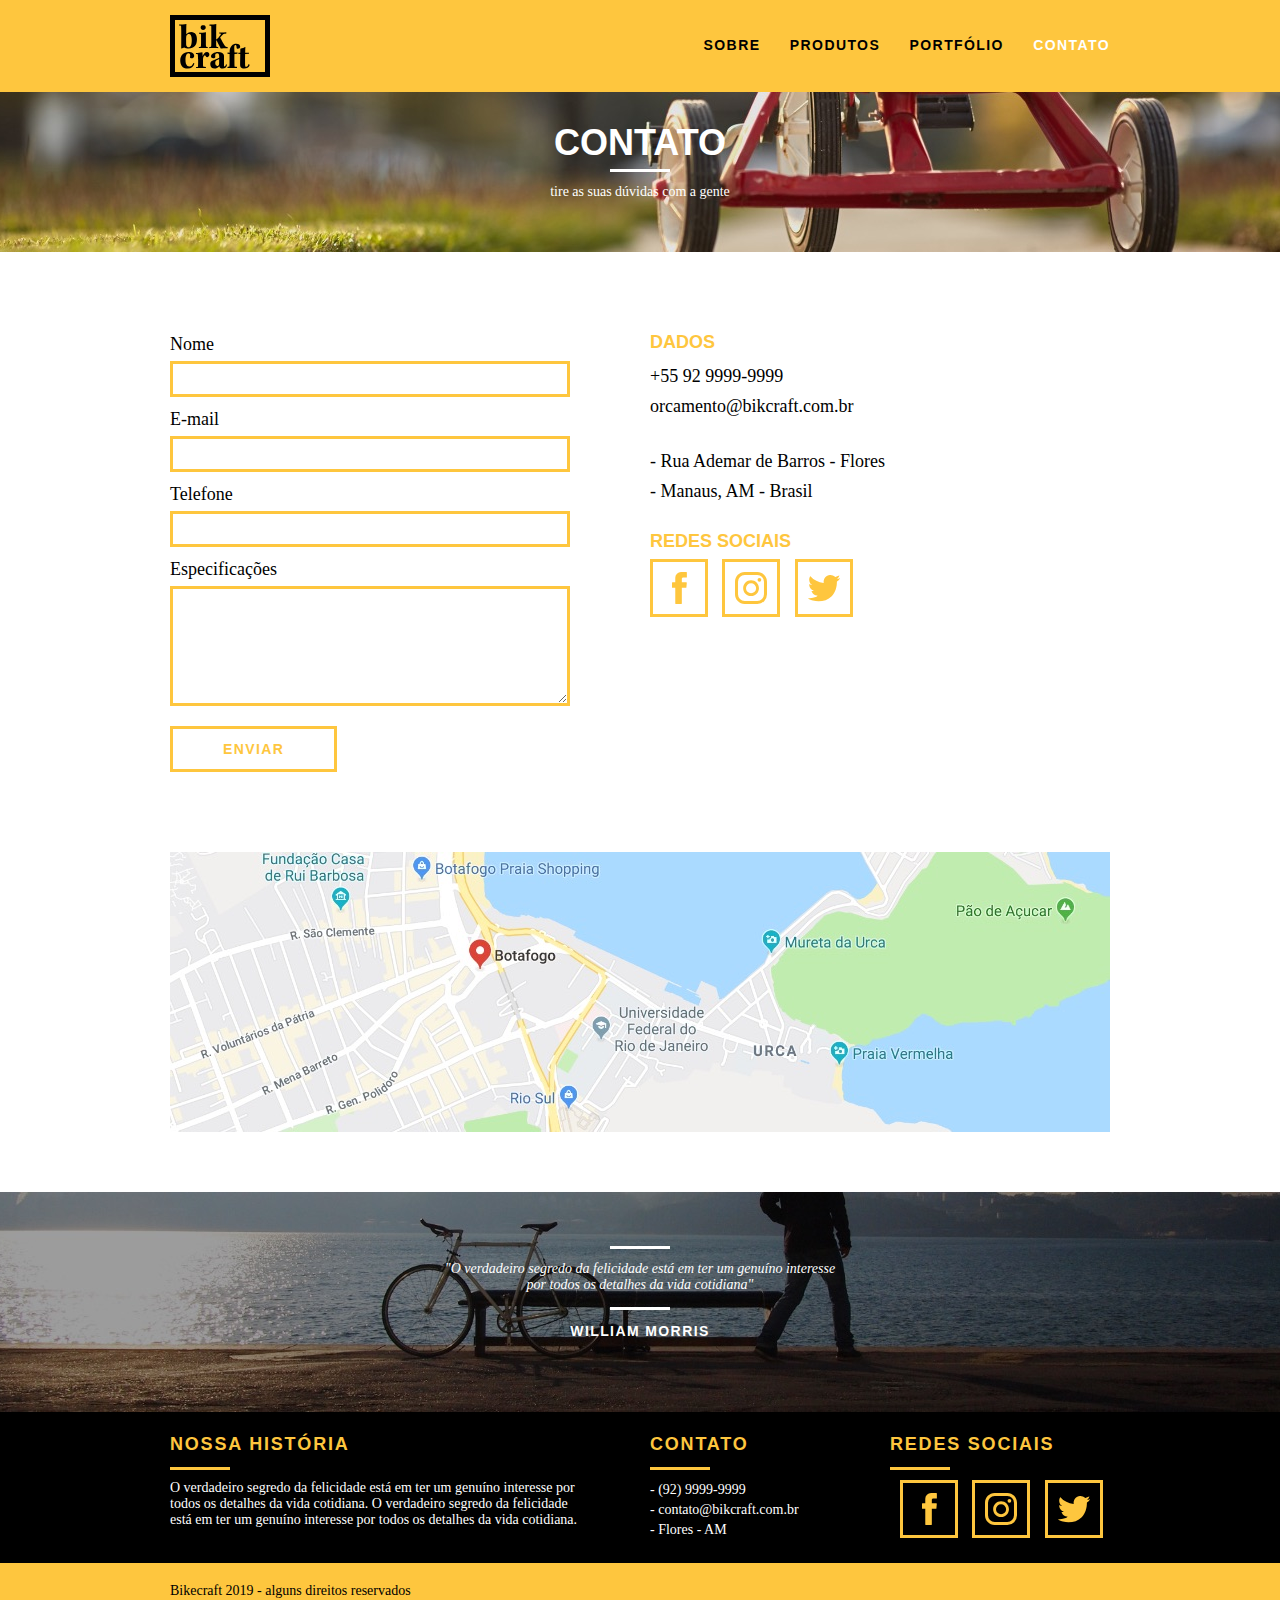
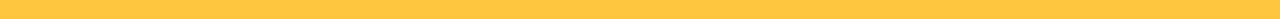
==== contato.html @ 4dd5283b "Correção do link css de contato." ====
<!DOCTYPE html>
<html lang="pt-br">

<head>
  <meta charset="UTF-8">
  <meta name="viewport" content="width=device-width, initial-scale=1.0">
  <link rel="stylesheet" href="css/normalize.css">
  <link rel="stylesheet" href="css/reset.css">
  <link rel="stylesheet" href="css/grid.css">
  <link rel="stylesheet" href="css/style.css">
  <link rel="stylesheet" href="css/contato.css">
  <title>Bikcraft - Contato</title>
</head>

<body>

  <header class="header">
    <div class="container">
      <a href="index.html" class="grid-4">
        <img src="/img/bikcraft.svg" alt="Bikcraft">
      </a>

      <nav class="grid-12 header_menu">
        <ul>
          <li><a href="sobre.html">Sobre</a></li>
          <li><a href="produtos.html">Produtos</a></li>
          <li><a href="portfolio.html">Portfólio</a></li>
          <li><a href="contato.html" class="menu_ativo">Contato</a></li>
        </ul>
      </nav>
    </div>
  </header>

  <section class="introducao-interna interna_contato">
    <div class="container">
      <h1>Contato</h1>
      <p>tire as suas dúvidas com a gente</p>
    </div>
  </section>

  <section class="contato container">
    <form action="" id="form_orcamento" class="contato_form grid-8">
      <label for="nome">Nome</label>
      <input type="text" id="nome">

      <label for="email">E-mail</label>
      <input type="text" id="email">

      <label for="telefone">Telefone</label>
      <input type="text" id="telefone">

      <label for="espec">Especificações</label>
      <textarea id="espec"></textarea>

      <button type="submit" class="btn btn-preto">Enviar</button>
    </form>

    <div class="contato_dados grid-8">
      <h3>Dados</h3>
      <span>+55 92 9999-9999</span>
      <span>orcamento@bikcraft.com.br</span>
      <span>- Rua Ademar de Barros - Flores</span>
      <span>- Manaus, AM - Brasil</span>

      <h3>Redes Sociais</h3>
      <ul>
        <li>
          <a href="http://facebook.com" target="_blank">
            <img src="/img/redes-sociais/facebook.svg" alt="Facebook">
          </a>
        </li>
        <li>
          <a href="http://instagram.com" target="_blank">
            <img src="/img/redes-sociais/instagram.svg" alt="Instagram">
          </a>
        </li>
        <li>
          <a href="http://twitter.com" target="_blank">
            <img src="/img/redes-sociais/twitter.svg" alt="Twitter">
          </a>
        </li>
      </ul>
    </div>
  </section>
  <!-- Fim orçamento -->

  <section class="container contato_mapa">
    <a href="http://google.com" target="_blank" class="grid-16"><img src="/img/endereco-bikcraft.jpg" alt="Endereço da Bikcraft"></a>
  </section>

  <section class="quebra">
    <blockquote class="quote-externo container">
      <p>"O verdadeiro segredo da felicidade está em ter um genuíno interesse por todos os detalhes da vida cotidiana"</p>
      <cite>WILLIAM MORRIS</cite>
    </blockquote>
  </section>

  <footer>
    <div class="footer">
      <div class="container">

        <div class="grid-8 footer_historia">
          <h3>Nossa História</h3>
          <p>O verdadeiro segredo da felicidade está em ter um genuíno interesse por todos os detalhes da vida cotidiana. O verdadeiro segredo da felicidade está em ter um genuíno interesse por todos os detalhes da vida cotidiana.</p>
        </div>

        <div class="grid-4 footer_contato">
          <h3>Contato</h3>
          <ul>
            <li>- (92) 9999-9999</li>
            <li>- contato@bikcraft.com.br</li>
            <li>- Flores - AM</li>
          </ul>
        </div>

        <div class="grid-4 footer_redes">
          <h3>Redes Sociais</h3>
          <ul>
            <li>
              <a href="http://facebook.com" target="_blank">
                <img src="/img/redes-sociais/facebook.svg" alt="Facebook">
              </a>
            </li>
            <li>
              <a href="http://instagram.com" target="_blank">
                <img src="/img/redes-sociais/instagram.svg" alt="Instagram">
              </a>
            </li>
            <li>
              <a href="http://twitter.com" target="_blank">
                <img src="/img/redes-sociais/twitter.svg" alt="Twitter">
              </a>
            </li>
          </ul>
        </div>
      </div>
    </div>
    <div class="copy">
      <div class="container">
        <p class="grid-16">
          Bikecraft 2019 - alguns direitos reservados
        </p>
      </div>
    </div>
  </footer>

</body>

</html>
---- css/grid.css ----
*,
*:before,
*:after {
  -webkit-box-sizing: border-box;
  -moz-box-sizing: border-box;
  box-sizing: border-box;
}

.container {
  width: 960px;
  margin: 0 auto;
  padding: 0px;
  position: relative;
}

.container:after,
.container:before {
  content: " ";
  display: table;
}

.container:after {
  clear: both;
}

.grid-1,
.grid-2,
.grid-3,
.grid-4,
.grid-5,
.grid-6,
.grid-7,
.grid-8,
.grid-9,
.grid-10,
.grid-11,
.grid-12,
.grid-13,
.grid-14,
.grid-15,
.grid-16,
.grid-1-3 {
  float: left;
  margin-left: 10px;
  margin-right: 10px;
}

.grid-1 {
  width: 40px;
}
.grid-2 {
  width: 100px;
}
.grid-3 {
  width: 160px;
}
.grid-4 {
  width: 220px;
}
.grid-5 {
  width: 280px;
}
.grid-6 {
  width: 340px;
}
.grid-7 {
  width: 400px;
}
.grid-8 {
  width: 460px;
}
.grid-9 {
  width: 520px;
}
.grid-10 {
  width: 580px;
}
.grid-11 {
  width: 640px;
}
.grid-12 {
  width: 700px;
}
.grid-13 {
  width: 760px;
}
.grid-14 {
  width: 820px;
}
.grid-15 {
  width: 880px;
}
.grid-16 {
  width: 940px;
}
.grid-1-3 {
  width: 300px;
}
---- css/style.css ----
/* Estilos Gerais */
body {
  font-family: arial, Helvetica, sans-serif;
}

p {
  font-family: Georgia, "Times New Roman", serif;
  font-size: 14px;
}

img {
  display: block;
}

.btn {
  border: 3px solid #fec63e;
  padding: 10px 30px;
  color: #fec63e;
  font-size: 14px;
  line-height: 20px;
  text-transform: uppercase;
  font-weight: bold;
  letter-spacing: 0.1em;
}

.btn:hover {
  color: #fff;
  border-color: #fff;
}

.btn-preto:hover {
  color: rgb(0, 0, 0);
  border-color: rgb(0, 0, 0);
}

.subtitulo {
  font-size: 24px;
  line-height: 30px;
  font-weight: bold;
  letter-spacing: 0.1em;
  color: #000;
  text-transform: uppercase;
  text-align: center;
}

.subtitulo:after {
  content: "";
  display: block;
  width: 60px;
  height: 3px;
  background: #000;
  margin: 10px auto;
}

.subtitulo-interno {
  font-size: 24px;
  line-height: 30px;
  font-weight: bold;
  letter-spacing: 0.1em;
  color: #000;
  text-transform: uppercase;
  margin-bottom: 20px;
}

.subtitulo-interno:after {
  content: "";
  display: block;
  width: 60px;
  height: 3px;
  background: #000;
  margin: 8px 0;
}

/* Header */
.header {
  position: fixed;
  top: 0;
  width: 100%;
  background: #fec63e;
  padding: 15px 0;
  z-index: 10;
}

.header_menu {
  text-align: right;
  margin-top: 10px;
}

.header_menu ul li {
  display: inline-block;
  margin-left: 25px;
  margin-top: 10px;
}

.header_menu ul li a {
  color: #000;
  font-weight: bold;
  text-transform: uppercase;
  letter-spacing: 0.1em;
  font-size: 14px;
  line-height: 20px;
  padding: 10px 0;
}

.header_menu ul li a:hover {
  color: #fff;
}

.header_menu ul li a.menu_ativo {
  color: #fff;
}

/* Introdução */
.introducao {
  width: 100%;
  height: 380px;
  background: url("../img/bg.jpg") no-repeat center;
  margin-top: 92px;
  text-align: center;
  padding-top: 90px;
}

.introducao h1 {
  font-size: 48px;
  color: #fff;
  font-weight: bold;
  text-transform: uppercase;
}

.quote-externo {
  max-width: 360px;
  margin: 0 auto;
  margin-bottom: 40px;
  color: #fff;
}

.quote-externo p {
  font-style: italic;
}

.quote-externo p:before,
.quote-externo p:after {
  content: "";
  display: block;
  width: 60px;
  height: 3px;
  background: #fff;
  margin: 14px auto 12px auto;
}
.quote-externo cite {
  font-style: normal;
  font-weight: bold;
  font-size: 14px;
  letter-spacing: 0.1em;
}

/* Introdução Interna */
.introducao-interna {
  width: 100%;
  margin-top: 92px;
  height: 160px;
  text-align: center;
  color: #fff;
}

.introducao-interna h1 {
  font-size: 36px;
  font-weight: bold;
  text-transform: uppercase;
  padding-top: 30px;
}

.introducao-interna h1:after {
  content: "";
  display: block;
  width: 60px;
  height: 3px;
  background: #fff;
  margin: 6px auto 12px auto;
}

/* Produtos */
.produtos {
  padding: 60px 0;
}

.produtos_lista li {
  background: #fec63e;
  text-align: center;
}

.produtos_lista li h3 {
  font-weight: bold;
  font-size: 18px;
  line-height: 25px;
  text-transform: uppercase;
  letter-spacing: 0.1em;
  margin-top: 20px;
}

.produtos_lista li h3:after {
  content: "";
  display: block;
  width: 60px;
  height: 3px;
  background: #000;
  margin: 2px auto;
}

.produtos_lista li p {
  padding: 10px 20px 10px 20px;
}

.produtos_icone {
  background: #000;
  padding: 20px;
}

.call {
  /* elemento está  flutuante - precisa dar um clear:both para ele descer*/
  padding-top: 40px;
  text-align: center;
  clear: both;
}

.call p {
  margin-bottom: 20px;
}

/* Portfólio */
.portfolio {
  width: 100%;
  background: #000;
  padding: 40px 0;
}

.portfolio .subtitulo {
  color: #fec63e;
}

.portfolio .subtitulo:after {
  background: #fec63e;
}

.portfolio_lista li:last-child {
  margin-top: 20px;
}

.portfolio .call p {
  color: #fff;
}

/* Qualidade */
.qualidade {
  padding: 60px 0;
}

.qualidade:after {
  content: "";
  width: 634px;
  height: 83px;
  display: block;
  background: url("/img/linhas.svg") no-repeat center;
  position: absolute;
  top: 180px;
  right: 162px;
  z-index: -1;
}

.qualidade img {
  margin: 0 auto;
}

.qualidade_lista {
  padding-top: 20px;
  overflow: auto; /* clear-fix*/
}

.qualidade_lista li {
  text-align: center;
  padding: 0 40px;
}

.qualidade_lista li h3 {
  font-weight: bold;
  font-size: 18px;
  line-height: 25px;
  text-transform: uppercase;
  letter-spacing: 0.1em;
  margin-top: 20px;
}

.qualidade_lista li h3:after {
  content: "";
  display: block;
  width: 60px;
  height: 3px;
  background: #000;
  margin: 6px auto;
}

/* Quebra */
.quebra {
  width: 100%;
  height: 220px;
  background: url("/img/bg-footer.jpg") no-repeat center;
  background-size: cover;
  text-align: center;
  padding-top: 40px;
}

.quebra .quote-externo {
  max-width: 400px;
}

/* Footer */
.footer {
  width: 100%;
  background: #000;
  color: #fff;
  padding: 20px 20px;
}

.footer h3 {
  font-size: 18px;
  line-height: 25px;
  color: #fec63e;
  text-transform: uppercase;
  letter-spacing: 0.1em;
  font-weight: bold;
}

.footer h3:after {
  content: "";
  display: block;
  width: 60px;
  height: 3px;
  background: #fec63e;
  margin: 10px 0 10px 0;
}

.footer_historia {
  padding-right: 50px;
}

.footer_contato ul li {
  font-size: 14px;
  line-height: 20px;
  font-family: Georgia, "Times New Roman", serif;
}

.footer_redes ul li {
  display: inline-block;
  margin-left: 10px;
}

.footer_redes ul li a {
  border: 3px solid #fec63e;
  display: block;
  padding: 10px;
}

.footer_redes ul li a:hover {
  border-color: #fff;
}

.copy {
  width: 100%;
  background: #fec63e;
  padding: 20px 0;
}
---- css/contato.css ----
.interna_contato {
  background: url("../img/bg-contato.jpg") no-repeat center;
  background-size: cover;
}

/* Orçamento */
.contato {
  padding: 40px 0;
}

.contato_form {
  padding-right: 60px;
}

.contato_form label {
  display: block;
  font-family: Georgia, "Times New Roman", Times, serif;
  font-size: 18px;
  line-height: 25px;
  margin-bottom: 4px;
}

.contato_form input {
  display: block;
  width: 100%;
  border: 3px solid #fec63e;
  background: none;
  padding: 7px 10px;
  margin-bottom: 10px;
  font-size: 14px;
  font-family: Georgia, "Times New Roman", Times, serif;
}

.contato_form textarea {
  display: block;
  width: 100%;
  height: 120px;
  border: 3px solid #fec63e;
  background: none;
  padding: 7px 10px;
  margin-bottom: 20px;
  font-size: 14px;
  font-family: Georgia, "Times New Roman", Times, serif;
}

.contato_form button {
  padding: 10px 50px;
  background: none;
}

.contato {
  margin: 40px auto;
}

.contato_dados h3 {
  font-size: 18px;
  text-transform: uppercase;
  color: #fec63e;
  font-weight: bold;
  margin-bottom: 8px;
}

.contato_dados span {
  display: block;
  font-size: 18px;
  line-height: 30px;
  font-family: Georgia, "Times New Roman", Times, serif;
}

.contato_dados span:nth-of-type(even) {
  margin-bottom: 25px;
}

.contato_dados ul li {
  display: inline-block;
  margin-right: 10px;
}

.contato_dados ul li a {
  border: 3px solid #fec63e;
  display: block;
  padding: 10px;
}

.contato_dados ul li a:hover {
  border-color: #000;
}

.contato_dados ul li {
  font-family: Georgia, "Times New Roman", Times, serif;
  font-size: 14px;
  /* padding: 10px 15px; */
}

.contato_dados p {
  margin-top: 8px 0;
}

.contato_mapa {
  margin-bottom: 60px;
}
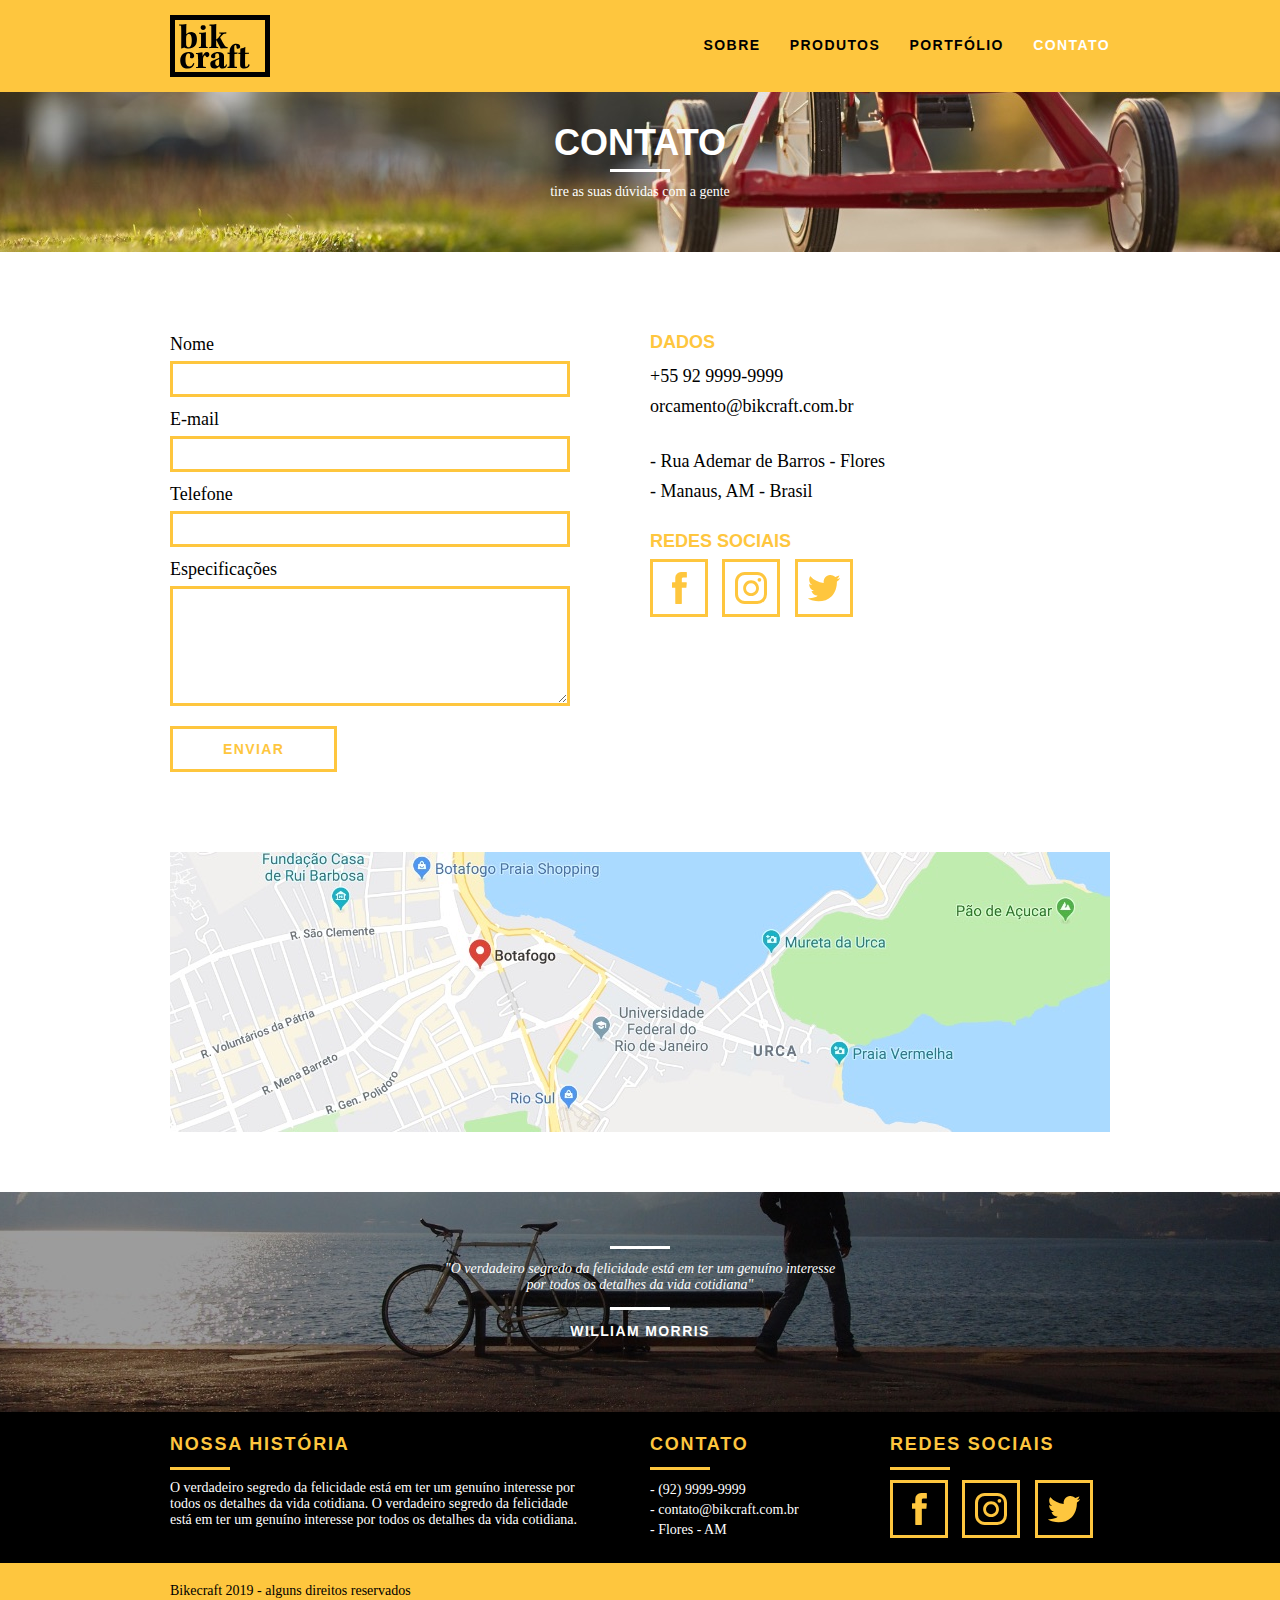
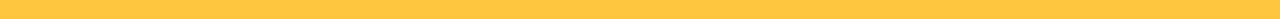
==== commit 4c653610: "- Responsividade do Site (Tablet e Smartphone)" ====
--- a/contato.html
+++ b/contato.html
@@ -9,6 +9,7 @@
   <link rel="stylesheet" href="css/grid.css">
   <link rel="stylesheet" href="css/style.css">
   <link rel="stylesheet" href="css/contato.css">
+  <link rel="stylesheet" href="css/responsivo.css">
   <title>Bikcraft - Contato</title>
 </head>
 
@@ -17,7 +18,7 @@
   <header class="header">
     <div class="container">
       <a href="index.html" class="grid-4">
-        <img src="/img/bikcraft.svg" alt="Bikcraft">
+        <img src="img/bikcraft.svg" alt="Bikcraft">
       </a>
 
       <nav class="grid-12 header_menu">
@@ -66,17 +67,17 @@
       <ul>
         <li>
           <a href="http://facebook.com" target="_blank">
-            <img src="/img/redes-sociais/facebook.svg" alt="Facebook">
+            <img src="img/redes-sociais/facebook.svg" alt="Facebook">
           </a>
         </li>
         <li>
           <a href="http://instagram.com" target="_blank">
-            <img src="/img/redes-sociais/instagram.svg" alt="Instagram">
+            <img src="img/redes-sociais/instagram.svg" alt="Instagram">
           </a>
         </li>
         <li>
           <a href="http://twitter.com" target="_blank">
-            <img src="/img/redes-sociais/twitter.svg" alt="Twitter">
+            <img src="img/redes-sociais/twitter.svg" alt="Twitter">
           </a>
         </li>
       </ul>
@@ -85,7 +86,7 @@
   <!-- Fim orçamento -->
 
   <section class="container contato_mapa">
-    <a href="http://google.com" target="_blank" class="grid-16"><img src="/img/endereco-bikcraft.jpg" alt="Endereço da Bikcraft"></a>
+    <a href="http://google.com" target="_blank" class="grid-16"><img src="img/endereco-bikcraft.jpg" alt="Endereço da Bikcraft"></a>
   </section>
 
   <section class="quebra">
@@ -118,17 +119,17 @@
           <ul>
             <li>
               <a href="http://facebook.com" target="_blank">
-                <img src="/img/redes-sociais/facebook.svg" alt="Facebook">
+                <img src="img/redes-sociais/facebook.svg" alt="Facebook">
               </a>
             </li>
             <li>
               <a href="http://instagram.com" target="_blank">
-                <img src="/img/redes-sociais/instagram.svg" alt="Instagram">
+                <img src="img/redes-sociais/instagram.svg" alt="Instagram">
               </a>
             </li>
             <li>
               <a href="http://twitter.com" target="_blank">
-                <img src="/img/redes-sociais/twitter.svg" alt="Twitter">
+                <img src="img/redes-sociais/twitter.svg" alt="Twitter">
               </a>
             </li>
           </ul>
--- a/css/grid.css
+++ b/css/grid.css
@@ -96,3 +96,93 @@
 .grid-1-3 {
   width: 300px;
 }
+
+@media only screen and (min-width: 788px) and (max-width: 979px) {
+  .container {
+    width: 768px;
+    margin: 0 auto;
+    padding: 0px;
+    position: relative;
+  }
+
+  .grid-1 {
+    width: 28px;
+  }
+  .grid-2 {
+    width: 76px;
+  }
+  .grid-3 {
+    width: 124px;
+  }
+  .grid-4 {
+    width: 172px;
+  }
+  .grid-5 {
+    width: 220px;
+  }
+  .grid-6 {
+    width: 268px;
+  }
+  .grid-7 {
+    width: 316px;
+  }
+  .grid-8 {
+    width: 364px;
+  }
+  .grid-9 {
+    width: 412px;
+  }
+  .grid-10 {
+    width: 460px;
+  }
+  .grid-11 {
+    width: 508px;
+  }
+  .grid-12 {
+    width: 556px;
+  }
+  .grid-13 {
+    width: 604px;
+  }
+  .grid-14 {
+    width: 652px;
+  }
+  .grid-15 {
+    width: 700px;
+  }
+  .grid-16 {
+    width: 748px;
+  }
+  .grid-1-3 {
+    width: 236px;
+  }
+}
+
+/* mobile */
+@media only screen and (max-width: 787px) {
+  .container {
+    width: 300px;
+  }
+
+  .grid-1,
+  .grid-2,
+  .grid-3,
+  .grid-4,
+  .grid-5,
+  .grid-6,
+  .grid-7,
+  .grid-8,
+  .grid-9,
+  .grid-10,
+  .grid-11,
+  .grid-12,
+  .grid-13,
+  .grid-14,
+  .grid-15,
+  .grid-16,
+  .grid-1-3 {
+    width: 300px;
+    margin: 0;
+    float: none;
+  }
+}
--- a/css/style.css
+++ b/css/style.css
@@ -10,6 +10,7 @@
 
 img {
   display: block;
+  max-width: 100%;
 }
 
 .btn {
@@ -187,6 +188,12 @@
 .produtos_lista li {
   background: #fec63e;
   text-align: center;
+  margin-bottom: 20px;
+}
+
+.produtos_lista li img {
+  /* text-align: center; Comos foi aplicado display-block para as imagens, o text-align não funcionará*/
+  margin: 0 auto;
 }
 
 .produtos_lista li h3 {
@@ -214,6 +221,7 @@
 .produtos_icone {
   background: #000;
   padding: 20px;
+  margin-bottom: 20px;
 }
 
 .call {
@@ -242,7 +250,7 @@
   background: #fec63e;
 }
 
-.portfolio_lista li:last-child {
+.portfolio_lista li {
   margin-top: 20px;
 }
 
@@ -351,7 +359,7 @@
 
 .footer_redes ul li {
   display: inline-block;
-  margin-left: 10px;
+  margin-right: 10px;
 }
 
 .footer_redes ul li a {
--- a/css/responsivo.css
+++ b/css/responsivo.css
@@ -0,0 +1,165 @@
+/* Estilo para tablet */
+@media only screen and (min-width: 788px) and (max-width: 979px) {
+  /* Qualidade Home */
+  .qualidade:after {
+    right: 66px;
+  }
+
+  .qualidade_lista li {
+    padding: 0 10px;
+  }
+
+  /* Footer */
+  .footer_redes ul li a {
+    border: 3px solid #fec63e;
+    display: block;
+    padding: 6px;
+  }
+
+  .footer_redes ul li a img {
+    width: 26px;
+    height: 26px;
+  }
+
+  /* Produtos */
+  .produto_item h2 {
+    top: -150px;
+    margin-bottom: -56px;
+  }
+
+  /* Produtos Ícone */
+  .produto_icone {
+    background: #000;
+    padding: 41px 0;
+  }
+
+  /* Produtos Info */
+  .produto_info p {
+    font-size: 14px;
+    line-height: 20px;
+    height: 122px;
+    padding: 20px 30px;
+  }
+
+  .produto_info ul li {
+    width: 181px;
+    height: 49px;
+  }
+} /* Final do estilo para tablets*/
+
+/* Estilo para Smartphone*/
+@media only screen and (max-width: 767px) {
+  /* Header */
+  .header {
+    position: relative; /* Tirando do Fixed*/
+    padding-bottom: 20px;
+  }
+
+  .header img {
+    margin: 0 auto 10px auto;
+  }
+
+  .header_menu {
+    text-align: center;
+  }
+
+  .header_menu ul li {
+    margin: 5px;
+  }
+
+  .header_menu ul li a {
+    border: 4px solid #000;
+    width: 130px;
+    display: block;
+    float: left;
+  }
+
+  .header_menu ul li a:hover {
+    border-color: #fff;
+  }
+
+  .header_menu ul li a.menu_ativo {
+    border-color: #fff;
+  }
+
+  /* Introdução */
+  .introducao {
+    margin-top: 0;
+    padding-top: 50px;
+    background: url("/img/bg-mobile.jpg");
+  }
+
+  .introducao h1 {
+    font-size: 36px;
+  }
+
+  /* Introdução Interna */
+  .introducao-interna {
+    margin-top: 0;
+  }
+
+  .call {
+    padding-top: 10px;
+  }
+
+  /* Qualidade Home */
+  .qualidade:after {
+    display: none;
+  }
+
+  /* Mssão Sobre */
+  .missao_sobre p {
+    padding-right: 0px;
+    font-size: 14px;
+  }
+
+  .missao_sobre ul li {
+    font-size: 14px;
+    line-height: 25px;
+  }
+
+  /* Produtos */
+
+  .produto_item div {
+    margin-bottom: 20px;
+  }
+
+  .produto_item h2 {
+    top: -100px;
+    margin-bottom: -68px;
+  }
+
+  /* Produtos Ícone */
+  .produto_icone {
+    background: #000;
+    padding: 41px 0;
+    margin-bottom: 20px;
+  }
+
+  /* Produtos Info */
+  .produto_info p {
+    font-size: 14px;
+    line-height: 20px;
+    padding: 20px 30px;
+  }
+
+  .produto_info ul li {
+    width: 149px;
+    height: 49px;
+    font-size: 14px;
+    line-height: 20px;
+  }
+
+  .form {
+    padding-right: 0;
+  }
+
+  .orcamento_dados ul {
+    padding-right: 0;
+  }
+
+  /* Contato Formulário */
+  #form_orcamento {
+    padding-right: 0;
+  }
+} /* Final do estilo para smartphone*/
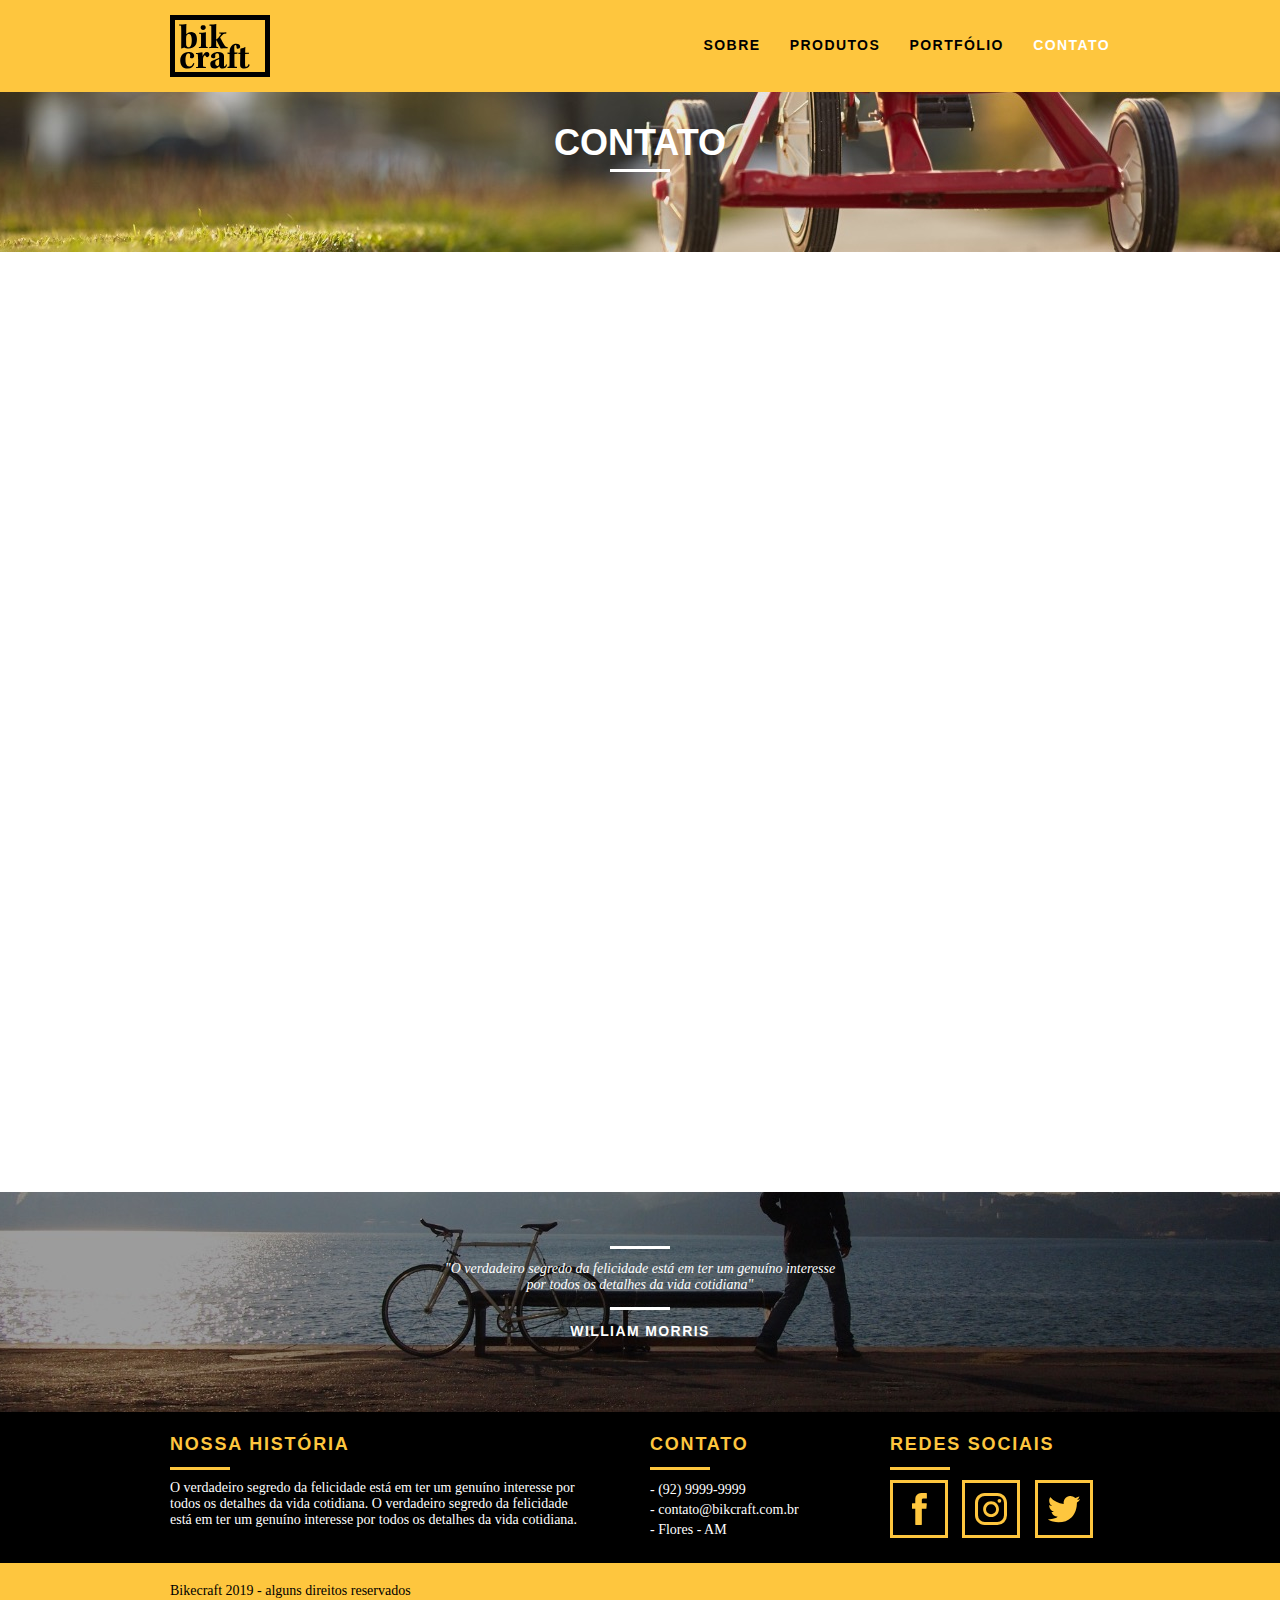
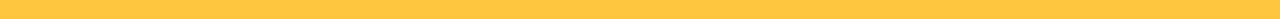
==== commit 40e706c3: "Aplicação de efeitos e animação em JavaScript com os plugins: simple-slide e simple-anime." ====
--- a/contato.html
+++ b/contato.html
@@ -10,6 +10,7 @@
   <link rel="stylesheet" href="css/style.css">
   <link rel="stylesheet" href="css/contato.css">
   <link rel="stylesheet" href="css/responsivo.css">
+  <script>document.documentElement.classList.add("js");</script>
   <title>Bikcraft - Contato</title>
 </head>
 
@@ -34,12 +35,12 @@
 
   <section class="introducao-interna interna_contato">
     <div class="container">
-      <h1>Contato</h1>
-      <p>tire as suas dúvidas com a gente</p>
+      <h1 data-anime="400" class="fadeInDown">Contato</h1>
+      <p data-anime="800" class="fadeInDown">tire as suas dúvidas com a gente</p>
     </div>
   </section>
 
-  <section class="contato container">
+  <section class="contato container fadeInDown" data-anime="1200">
     <form action="" id="form_orcamento" class="contato_form grid-8">
       <label for="nome">Nome</label>
       <input type="text" id="nome">
@@ -85,7 +86,7 @@
   </section>
   <!-- Fim orçamento -->
 
-  <section class="container contato_mapa">
+  <section class="container contato_mapa fadeInDown" data-anime="1600">
     <a href="http://google.com" target="_blank" class="grid-16"><img src="img/endereco-bikcraft.jpg" alt="Endereço da Bikcraft"></a>
   </section>
 
@@ -144,7 +145,8 @@
       </div>
     </div>
   </footer>
-
+  <script src="./js/simple-anime.js"></script> <!-- Deve vir antes dop scriopt.js-->
+  <script src="./js/script.js"></script>
 </body>
 
 </html>--- a/css/style.css
+++ b/css/style.css
@@ -115,7 +115,7 @@
 .introducao {
   width: 100%;
   height: 380px;
-  background: url("../img/bg.jpg") no-repeat center;
+  background: url("/img/bg.jpg") no-repeat center;
   margin-top: 92px;
   text-align: center;
   padding-top: 90px;
@@ -377,3 +377,71 @@
   background: #fec63e;
   padding: 20px 0;
 }
+
+/* JavaScript */
+/* 5 Adicione o CSS Essencial abaixo */
+.js [data-slide] {
+  position: relative;
+}
+.js [data-slide] > * {
+  position: absolute;
+  top: 0px;
+  opacity: 0;
+}
+.js [data-slide] > .active {
+  position: relative;
+  opacity: 1;
+  transition: opacity 500ms;
+  z-index: 1;
+}
+
+/* 6 CSS recomendado para a navegação */
+.js [data-slide-nav] {
+  display: block;
+  justify-content: center;
+  text-align: center;
+  margin-top: 20px;
+}
+.js [data-slide-nav] > button {
+  display: inline-block;
+  width: 12px;
+  margin: 4px;
+  height: 12px;
+  border: none;
+  padding: 0px;
+  border-radius: 6px;
+  background: #1d1d1d;
+  text-indent: -100px;
+  overflow: hidden;
+}
+.js [data-slide-nav] > button.active {
+  background: #fec454;
+}
+
+/* 6 Adicione o CSS Essêncial abaixo */
+.js [data-anime] {
+  opacity: 0;
+}
+
+/* 7 CSS personalizado dependendo da animação desejada - DEVE VIR SEMPRE ANTES DA CLASS .anime (abaixo)*/
+.js .fadeInUp {
+  transform: translate3d(0, 20px, 0);
+}
+
+.js .fadeInRight {
+  transform: translate3d(20px, 0, 0);
+}
+
+.js .fadeInLeft {
+  transform: translate3d(-20px, 0, 0);
+}
+
+.js .fadeInDown {
+  transform: translate3d(0, -20px, 0);
+}
+
+.js .anime {
+  opacity: 1;
+  transform: none;
+  transition: transform 0.8s, opacity 0.8s;
+}
--- a/css/responsivo.css
+++ b/css/responsivo.css
@@ -86,7 +86,7 @@
   .introducao {
     margin-top: 0;
     padding-top: 50px;
-    background: url("/img/bg-mobile.jpg");
+    background: url("../img/bg-mobile.jpg");
   }
 
   .introducao h1 {
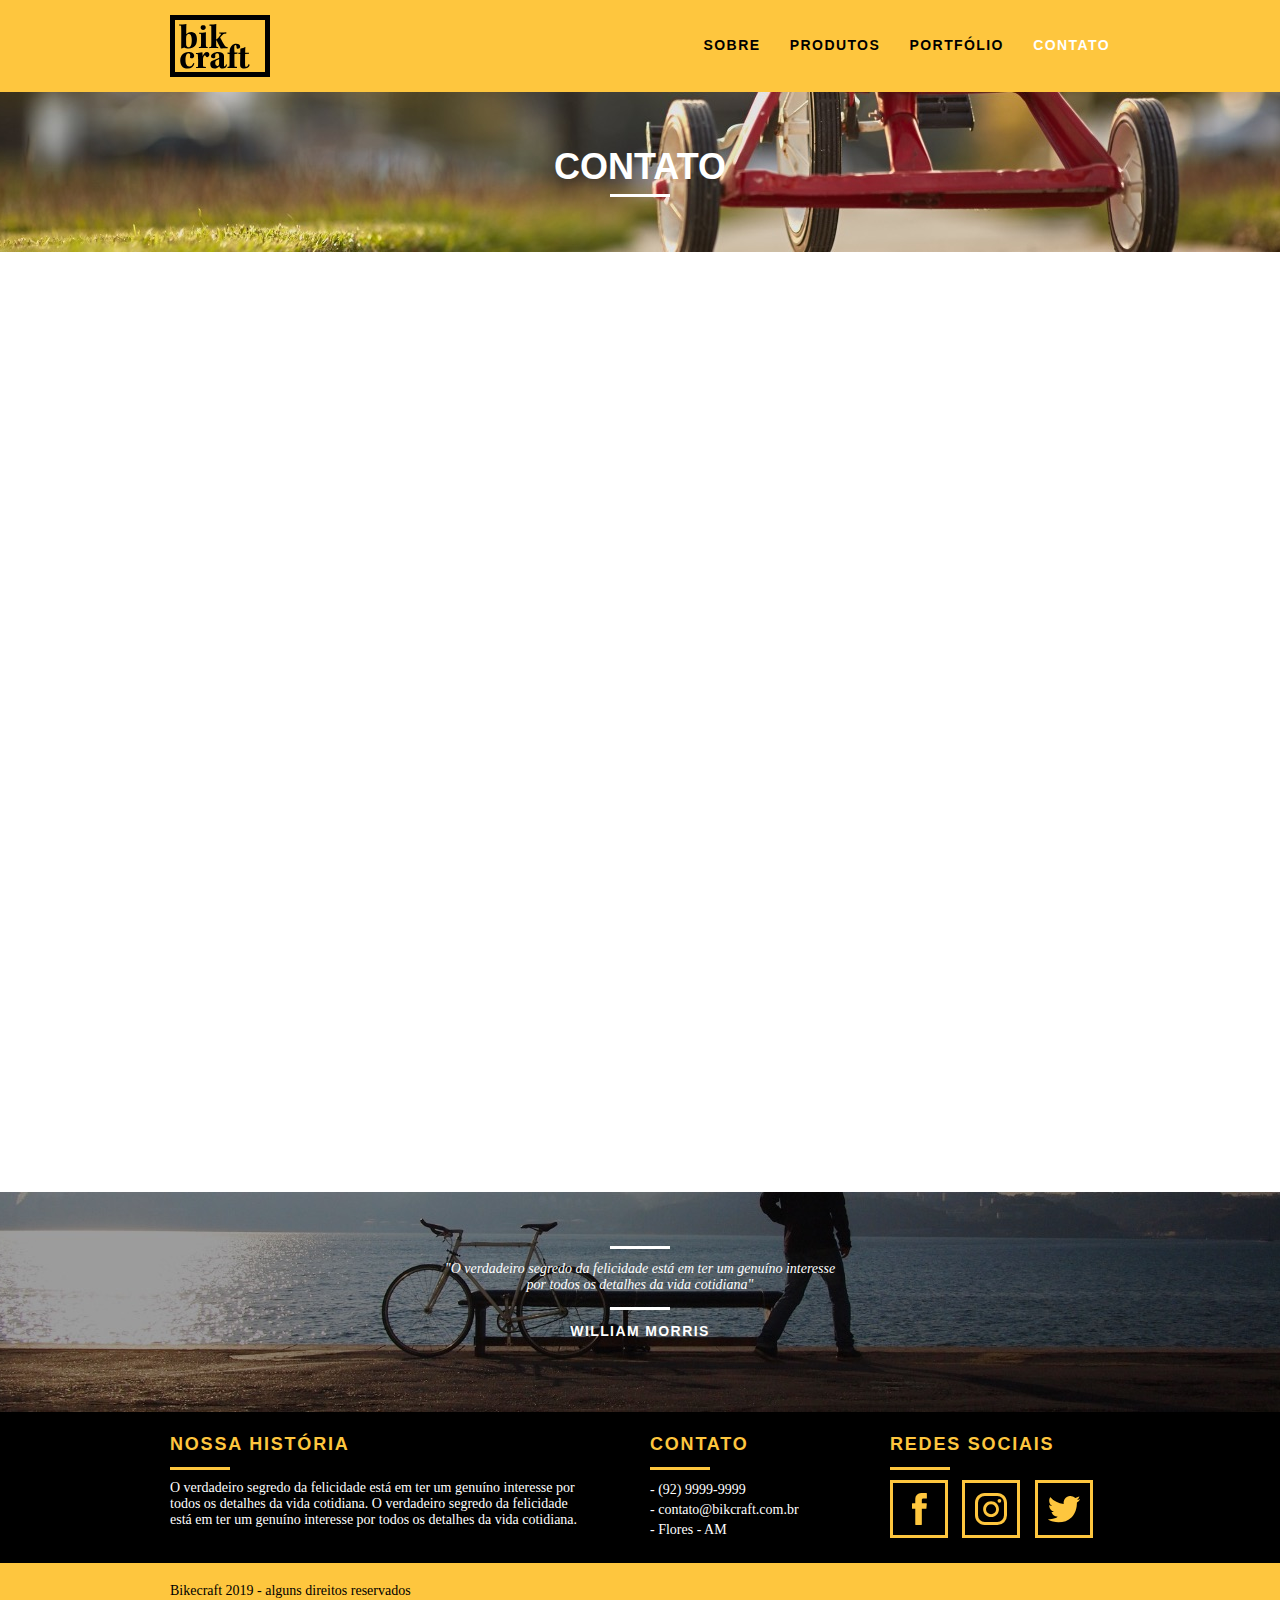
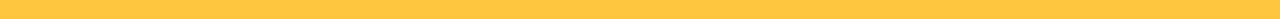
==== commit 1528deeb: "Ajustes finais - Google Analytics - CSS compactado" ====
--- a/contato.html
+++ b/contato.html
@@ -3,15 +3,23 @@
 
 <head>
   <meta charset="UTF-8">
+  <title>Bikcraft - Contato - 92 98103-6637</title>
+  <meta name="description" content="Compre a sua bicicleta personalizada na Bikcraft. Possuímos modelos Passeio, Retrô e Esporte">
+  <meta property="og:type" content="website" />
+  <meta property="og:title" content="Bikcraft - Contato - 92 98103-6637" />
+  <meta property="og:description" content="Compre a sua bicicleta personalizada na Bikcraft. Possuímos modelos Passeio, Retrô e Esporte" />
+  <meta property="og:url" content="http://bikcraft.com/contato.html" />
+  <meta property="og:image" content="http://bikcraft.com/img/og-image.png" />
   <meta name="viewport" content="width=device-width, initial-scale=1.0">
-  <link rel="stylesheet" href="css/normalize.css">
+  <link rel="shortcut icon" href="favicon.ico">
+  <link rel="stylesheet" href="css/style.css">
+  <!-- <link rel="stylesheet" href="css/normalize.css">
   <link rel="stylesheet" href="css/reset.css">
   <link rel="stylesheet" href="css/grid.css">
   <link rel="stylesheet" href="css/style.css">
   <link rel="stylesheet" href="css/contato.css">
-  <link rel="stylesheet" href="css/responsivo.css">
+  <link rel="stylesheet" href="css/responsivo.css"> -->
   <script>document.documentElement.classList.add("js");</script>
-  <title>Bikcraft - Contato</title>
 </head>
 
 <body>
@@ -41,20 +49,25 @@
   </section>
 
   <section class="contato container fadeInDown" data-anime="1200">
-    <form action="" id="form_orcamento" class="contato_form grid-8">
+    <form id="form_orcamento" method="POST" action="./enviar.php" class="contato_form grid-8 formphp">
       <label for="nome">Nome</label>
-      <input type="text" id="nome">
+      <input type="text" id="nome" required>
 
       <label for="email">E-mail</label>
-      <input type="text" id="email">
+      <input type="email" id="email" name="email" required>
 
       <label for="telefone">Telefone</label>
-      <input type="text" id="telefone">
+      <input type="text" id="telefone" name="telefone">
+
+      <label class="nao-aparece">Se você não é um robô, deixe em branco.</label>
+      <input type="text" class="nao-aparece" name="leaveblank">
+      <label class="nao-aparece">Se você não é um robô, não mude este campo.</label>
+      <input type="text" class="nao-aparece" name="dontchange" value="http://">
 
       <label for="espec">Especificações</label>
-      <textarea id="espec"></textarea>
+      <textarea id="espec" name="especializacoes" required></textarea>
 
-      <button type="submit" class="btn btn-preto">Enviar</button>
+      <button id="enviar" name="enviar" type="submit" class="btn btn-preto">Enviar</button>
     </form>
 
     <div class="contato_dados grid-8">
@@ -90,12 +103,12 @@
     <a href="http://google.com" target="_blank" class="grid-16"><img src="img/endereco-bikcraft.jpg" alt="Endereço da Bikcraft"></a>
   </section>
 
-  <section class="quebra">
+  <div class="quebra">
     <blockquote class="quote-externo container">
       <p>"O verdadeiro segredo da felicidade está em ter um genuíno interesse por todos os detalhes da vida cotidiana"</p>
       <cite>WILLIAM MORRIS</cite>
     </blockquote>
-  </section>
+  </div>
 
   <footer>
     <div class="footer">
@@ -145,8 +158,21 @@
       </div>
     </div>
   </footer>
+
   <script src="./js/simple-anime.js"></script> <!-- Deve vir antes dop scriopt.js-->
+  <script src="./js/simple-form.js"></script>
   <script src="./js/script.js"></script>
+
+  <!-- Global site tag (gtag.js) - Google Analytics -->
+  <script async src="https://www.googletagmanager.com/gtag/js?id=G-54E9Q0KNMP"></script>
+  <script>
+    window.dataLayer = window.dataLayer || [];
+    function gtag() { dataLayer.push(arguments); }
+    gtag('js', new Date());
+
+    gtag('config', 'G-54E9Q0KNMP');
+  </script>
+
 </body>
 
 </html>--- a/css/style.css
+++ b/css/style.css
@@ -1,18 +1,248 @@
-/* Estilos Gerais */
+a {
+  text-decoration: none;
+}
+ol,
+ul {
+  list-style: none;
+}
+html,
+body,
+div,
+span,
+iframe,
+h1,
+h2,
+h3,
+h4,
+h5,
+h6,
+p,
+blockquote,
+a,
+em,
+img,
+dl,
+dt,
+dd,
+ol,
+ul,
+li,
+fieldset,
+form,
+label,
+legend,
+article,
+footer,
+header,
+nav,
+section,
+main {
+  margin: 0;
+  padding: 0;
+  border: 0;
+  vertical-align: baseline;
+}
+h1,
+h2,
+h3,
+h4,
+h5,
+h6,
+p,
+a,
+ul {
+  font-size: 1em;
+  font-weight: 400;
+}
+*,
+:before,
+:after {
+  -webkit-box-sizing: border-box;
+  -moz-box-sizing: border-box;
+  box-sizing: border-box;
+}
+.container {
+  width: 960px;
+  margin: 0 auto;
+  padding: 0;
+  position: relative;
+}
+.container:after,
+.container:before {
+  content: " ";
+  display: table;
+}
+.container:after {
+  clear: both;
+}
+.grid-1,
+.grid-2,
+.grid-3,
+.grid-4,
+.grid-5,
+.grid-6,
+.grid-7,
+.grid-8,
+.grid-9,
+.grid-10,
+.grid-11,
+.grid-12,
+.grid-13,
+.grid-14,
+.grid-15,
+.grid-16,
+.grid-1-3 {
+  float: left;
+  margin-left: 10px;
+  margin-right: 10px;
+}
+.grid-1 {
+  width: 40px;
+}
+.grid-2 {
+  width: 100px;
+}
+.grid-3 {
+  width: 160px;
+}
+.grid-4 {
+  width: 220px;
+}
+.grid-5 {
+  width: 280px;
+}
+.grid-6 {
+  width: 340px;
+}
+.grid-7 {
+  width: 400px;
+}
+.grid-8 {
+  width: 460px;
+}
+.grid-9 {
+  width: 520px;
+}
+.grid-10 {
+  width: 580px;
+}
+.grid-11 {
+  width: 640px;
+}
+.grid-12 {
+  width: 700px;
+}
+.grid-13 {
+  width: 760px;
+}
+.grid-14 {
+  width: 820px;
+}
+.grid-15 {
+  width: 880px;
+}
+.grid-16 {
+  width: 940px;
+}
+.grid-1-3 {
+  width: 300px;
+}
+@media only screen and (min-width: 788px) and (max-width: 979px) {
+  .container {
+    width: 768px;
+    margin: 0 auto;
+    padding: 0;
+    position: relative;
+  }
+  .grid-1 {
+    width: 28px;
+  }
+  .grid-2 {
+    width: 76px;
+  }
+  .grid-3 {
+    width: 124px;
+  }
+  .grid-4 {
+    width: 172px;
+  }
+  .grid-5 {
+    width: 220px;
+  }
+  .grid-6 {
+    width: 268px;
+  }
+  .grid-7 {
+    width: 316px;
+  }
+  .grid-8 {
+    width: 364px;
+  }
+  .grid-9 {
+    width: 412px;
+  }
+  .grid-10 {
+    width: 460px;
+  }
+  .grid-11 {
+    width: 508px;
+  }
+  .grid-12 {
+    width: 556px;
+  }
+  .grid-13 {
+    width: 604px;
+  }
+  .grid-14 {
+    width: 652px;
+  }
+  .grid-15 {
+    width: 700px;
+  }
+  .grid-16 {
+    width: 748px;
+  }
+  .grid-1-3 {
+    width: 236px;
+  }
+}
+@media only screen and (max-width: 787px) {
+  .container {
+    width: 300px;
+  }
+  .grid-1,
+  .grid-2,
+  .grid-3,
+  .grid-4,
+  .grid-5,
+  .grid-6,
+  .grid-7,
+  .grid-8,
+  .grid-9,
+  .grid-10,
+  .grid-11,
+  .grid-12,
+  .grid-13,
+  .grid-14,
+  .grid-15,
+  .grid-16,
+  .grid-1-3 {
+    width: 300px;
+    margin: 0;
+    float: none;
+  }
+}
 body {
   font-family: arial, Helvetica, sans-serif;
 }
-
 p {
   font-family: Georgia, "Times New Roman", serif;
   font-size: 14px;
 }
-
 img {
   display: block;
   max-width: 100%;
 }
-
 .btn {
   border: 3px solid #fec63e;
   padding: 10px 30px;
@@ -20,30 +250,26 @@
   font-size: 14px;
   line-height: 20px;
   text-transform: uppercase;
-  font-weight: bold;
+  font-weight: 700;
   letter-spacing: 0.1em;
 }
-
 .btn:hover {
   color: #fff;
   border-color: #fff;
 }
-
 .btn-preto:hover {
-  color: rgb(0, 0, 0);
-  border-color: rgb(0, 0, 0);
-}
-
+  color: #000;
+  border-color: #000;
+}
 .subtitulo {
   font-size: 24px;
   line-height: 30px;
-  font-weight: bold;
+  font-weight: 700;
   letter-spacing: 0.1em;
   color: #000;
   text-transform: uppercase;
   text-align: center;
 }
-
 .subtitulo:after {
   content: "";
   display: block;
@@ -52,17 +278,15 @@
   background: #000;
   margin: 10px auto;
 }
-
 .subtitulo-interno {
   font-size: 24px;
   line-height: 30px;
-  font-weight: bold;
+  font-weight: 700;
   letter-spacing: 0.1em;
   color: #000;
   text-transform: uppercase;
   margin-bottom: 20px;
 }
-
 .subtitulo-interno:after {
   content: "";
   display: block;
@@ -71,8 +295,6 @@
   background: #000;
   margin: 8px 0;
 }
-
-/* Header */
 .header {
   position: fixed;
   top: 0;
@@ -81,64 +303,53 @@
   padding: 15px 0;
   z-index: 10;
 }
-
 .header_menu {
   text-align: right;
   margin-top: 10px;
 }
-
 .header_menu ul li {
   display: inline-block;
   margin-left: 25px;
   margin-top: 10px;
 }
-
 .header_menu ul li a {
   color: #000;
-  font-weight: bold;
+  font-weight: 700;
   text-transform: uppercase;
   letter-spacing: 0.1em;
   font-size: 14px;
   line-height: 20px;
   padding: 10px 0;
 }
-
 .header_menu ul li a:hover {
   color: #fff;
 }
-
 .header_menu ul li a.menu_ativo {
   color: #fff;
 }
-
-/* Introdução */
 .introducao {
   width: 100%;
   height: 380px;
-  background: url("/img/bg.jpg") no-repeat center;
+  background: url(/img/bg.jpg) no-repeat center;
   margin-top: 92px;
   text-align: center;
   padding-top: 90px;
 }
-
 .introducao h1 {
   font-size: 48px;
   color: #fff;
-  font-weight: bold;
-  text-transform: uppercase;
-}
-
+  font-weight: 700;
+  text-transform: uppercase;
+}
 .quote-externo {
   max-width: 360px;
   margin: 0 auto;
   margin-bottom: 40px;
   color: #fff;
 }
-
 .quote-externo p {
   font-style: italic;
 }
-
 .quote-externo p:before,
 .quote-externo p:after {
   content: "";
@@ -146,16 +357,14 @@
   width: 60px;
   height: 3px;
   background: #fff;
-  margin: 14px auto 12px auto;
+  margin: 14px auto 12px;
 }
 .quote-externo cite {
   font-style: normal;
-  font-weight: bold;
+  font-weight: 700;
   font-size: 14px;
   letter-spacing: 0.1em;
 }
-
-/* Introdução Interna */
 .introducao-interna {
   width: 100%;
   margin-top: 92px;
@@ -163,48 +372,39 @@
   text-align: center;
   color: #fff;
 }
-
 .introducao-interna h1 {
   font-size: 36px;
-  font-weight: bold;
+  font-weight: 700;
   text-transform: uppercase;
   padding-top: 30px;
 }
-
 .introducao-interna h1:after {
   content: "";
   display: block;
   width: 60px;
   height: 3px;
   background: #fff;
-  margin: 6px auto 12px auto;
-}
-
-/* Produtos */
+  margin: 6px auto 12px;
+}
 .produtos {
   padding: 60px 0;
 }
-
 .produtos_lista li {
   background: #fec63e;
   text-align: center;
   margin-bottom: 20px;
 }
-
 .produtos_lista li img {
-  /* text-align: center; Comos foi aplicado display-block para as imagens, o text-align não funcionará*/
   margin: 0 auto;
 }
-
 .produtos_lista li h3 {
-  font-weight: bold;
+  font-weight: 700;
   font-size: 18px;
   line-height: 25px;
   text-transform: uppercase;
   letter-spacing: 0.1em;
   margin-top: 20px;
 }
-
 .produtos_lista li h3:after {
   content: "";
   display: block;
@@ -213,91 +413,72 @@
   background: #000;
   margin: 2px auto;
 }
-
 .produtos_lista li p {
-  padding: 10px 20px 10px 20px;
-}
-
+  padding: 10px 20px;
+}
 .produtos_icone {
   background: #000;
   padding: 20px;
   margin-bottom: 20px;
 }
-
 .call {
-  /* elemento está  flutuante - precisa dar um clear:both para ele descer*/
   padding-top: 40px;
   text-align: center;
   clear: both;
 }
-
 .call p {
   margin-bottom: 20px;
 }
-
-/* Portfólio */
 .portfolio {
   width: 100%;
   background: #000;
   padding: 40px 0;
 }
-
 .portfolio .subtitulo {
   color: #fec63e;
 }
-
 .portfolio .subtitulo:after {
   background: #fec63e;
 }
-
 .portfolio_lista li {
   margin-top: 20px;
 }
-
 .portfolio .call p {
   color: #fff;
 }
-
-/* Qualidade */
 .qualidade {
   padding: 60px 0;
 }
-
 .qualidade:after {
   content: "";
   width: 634px;
   height: 83px;
   display: block;
-  background: url("/img/linhas.svg") no-repeat center;
+  background: url(/img/linhas.svg) no-repeat center;
   position: absolute;
   top: 180px;
   right: 162px;
   z-index: -1;
 }
-
 .qualidade img {
   margin: 0 auto;
 }
-
 .qualidade_lista {
   padding-top: 20px;
-  overflow: auto; /* clear-fix*/
-}
-
+  overflow: auto;
+}
 .qualidade_lista li {
   text-align: center;
   padding: 0 40px;
 }
-
 .qualidade_lista li h3 {
-  font-weight: bold;
+  font-weight: 700;
   font-size: 18px;
   line-height: 25px;
   text-transform: uppercase;
   letter-spacing: 0.1em;
   margin-top: 20px;
 }
-
 .qualidade_lista li h3:after {
   content: "";
   display: block;
@@ -306,86 +487,70 @@
   background: #000;
   margin: 6px auto;
 }
-
-/* Quebra */
 .quebra {
   width: 100%;
   height: 220px;
-  background: url("/img/bg-footer.jpg") no-repeat center;
+  background: url(/img/bg-footer.jpg) no-repeat center;
   background-size: cover;
   text-align: center;
   padding-top: 40px;
 }
-
 .quebra .quote-externo {
   max-width: 400px;
 }
-
-/* Footer */
 .footer {
   width: 100%;
   background: #000;
   color: #fff;
-  padding: 20px 20px;
-}
-
+  padding: 20px;
+}
 .footer h3 {
   font-size: 18px;
   line-height: 25px;
   color: #fec63e;
   text-transform: uppercase;
   letter-spacing: 0.1em;
-  font-weight: bold;
-}
-
+  font-weight: 700;
+}
 .footer h3:after {
   content: "";
   display: block;
   width: 60px;
   height: 3px;
   background: #fec63e;
-  margin: 10px 0 10px 0;
-}
-
+  margin: 10px 0;
+}
 .footer_historia {
   padding-right: 50px;
 }
-
 .footer_contato ul li {
   font-size: 14px;
   line-height: 20px;
   font-family: Georgia, "Times New Roman", serif;
 }
-
 .footer_redes ul li {
   display: inline-block;
   margin-right: 10px;
 }
-
 .footer_redes ul li a {
   border: 3px solid #fec63e;
   display: block;
   padding: 10px;
 }
-
 .footer_redes ul li a:hover {
   border-color: #fff;
 }
-
 .copy {
   width: 100%;
   background: #fec63e;
   padding: 20px 0;
 }
-
-/* JavaScript */
-/* 5 Adicione o CSS Essencial abaixo */
 .js [data-slide] {
   position: relative;
 }
 .js [data-slide] > * {
   position: absolute;
-  top: 0px;
+  top: 0;
   opacity: 0;
 }
 .js [data-slide] > .active {
@@ -394,8 +559,6 @@
   transition: opacity 500ms;
   z-index: 1;
 }
-
-/* 6 CSS recomendado para a navegação */
 .js [data-slide-nav] {
   display: block;
   justify-content: center;
@@ -408,7 +571,7 @@
   margin: 4px;
   height: 12px;
   border: none;
-  padding: 0px;
+  padding: 0;
   border-radius: 6px;
   background: #1d1d1d;
   text-indent: -100px;
@@ -417,31 +580,581 @@
 .js [data-slide-nav] > button.active {
   background: #fec454;
 }
-
-/* 6 Adicione o CSS Essêncial abaixo */
 .js [data-anime] {
   opacity: 0;
 }
-
-/* 7 CSS personalizado dependendo da animação desejada - DEVE VIR SEMPRE ANTES DA CLASS .anime (abaixo)*/
 .js .fadeInUp {
   transform: translate3d(0, 20px, 0);
 }
-
 .js .fadeInRight {
   transform: translate3d(20px, 0, 0);
 }
-
 .js .fadeInLeft {
   transform: translate3d(-20px, 0, 0);
 }
-
 .js .fadeInDown {
   transform: translate3d(0, -20px, 0);
 }
-
 .js .anime {
   opacity: 1;
   transform: none;
   transition: transform 0.8s, opacity 0.8s;
 }
+.nao-aparece {
+  visibility: hidden;
+  position: absolute;
+  height: 0;
+}
+#form-sucesso {
+  color: #32aa31;
+}
+#form-erro {
+  color: #f64540;
+}
+html {
+  line-height: 1.15;
+  -webkit-text-size-adjust: 100%;
+}
+body {
+  margin: 0;
+}
+main {
+  display: block;
+}
+h1 {
+  font-size: 2em;
+  margin: 0.67em 0;
+}
+hr {
+  box-sizing: content-box;
+  height: 0;
+  overflow: visible;
+}
+pre {
+  font-family: monospace, monospace;
+  font-size: 1em;
+}
+a {
+  background-color: transparent;
+}
+abbr[title] {
+  border-bottom: none;
+  text-decoration: underline;
+  text-decoration: underline dotted;
+}
+b,
+strong {
+  font-weight: bolder;
+}
+code,
+kbd,
+samp {
+  font-family: monospace, monospace;
+  font-size: 1em;
+}
+small {
+  font-size: 80%;
+}
+sub,
+sup {
+  font-size: 75%;
+  line-height: 0;
+  position: relative;
+  vertical-align: baseline;
+}
+sub {
+  bottom: -0.25em;
+}
+sup {
+  top: -0.5em;
+}
+img {
+  border-style: none;
+}
+button,
+input,
+optgroup,
+select,
+textarea {
+  font-family: inherit;
+  font-size: 100%;
+  line-height: 1.15;
+  margin: 0;
+}
+button,
+input {
+  overflow: visible;
+}
+button,
+select {
+  text-transform: none;
+}
+button,
+[type="button"],
+[type="reset"],
+[type="submit"] {
+  -webkit-appearance: button;
+}
+button::-moz-focus-inner,
+[type="button"]::-moz-focus-inner,
+[type="reset"]::-moz-focus-inner,
+[type="submit"]::-moz-focus-inner {
+  border-style: none;
+  padding: 0;
+}
+button:-moz-focusring,
+[type="button"]:-moz-focusring,
+[type="reset"]:-moz-focusring,
+[type="submit"]:-moz-focusring {
+  outline: 1px dotted ButtonText;
+}
+fieldset {
+  padding: 0.35em 0.75em 0.625em;
+}
+legend {
+  box-sizing: border-box;
+  color: inherit;
+  display: table;
+  max-width: 100%;
+  padding: 0;
+  white-space: normal;
+}
+progress {
+  vertical-align: baseline;
+}
+textarea {
+  overflow: auto;
+}
+[type="checkbox"],
+[type="radio"] {
+  box-sizing: border-box;
+  padding: 0;
+}
+[type="number"]::-webkit-inner-spin-button,
+[type="number"]::-webkit-outer-spin-button {
+  height: auto;
+}
+[type="search"] {
+  -webkit-appearance: textfield;
+  outline-offset: -2px;
+}
+[type="search"]::-webkit-search-decoration {
+  -webkit-appearance: none;
+}
+::-webkit-file-upload-button {
+  -webkit-appearance: button;
+  font: inherit;
+}
+details {
+  display: block;
+}
+summary {
+  display: list-item;
+}
+template {
+  display: none;
+}
+[hidden] {
+  display: none;
+}
+.interna_sobre {
+  background: url(../img/bg-sobre.jpg) no-repeat center;
+  background-size: cover;
+}
+.missao_sobre {
+  padding-top: 60px;
+}
+.missao_sobre p,
+.missao_sobre p ul li {
+  font-size: 18px;
+  line-height: 25px;
+  margin-bottom: 1em;
+  padding-right: 60px;
+}
+.missao_sobre p ul li {
+  font-family: Georgia, "Times New Roman", Times, serif;
+  font-size: 18px;
+  line-height: 25px;
+  margin-bottom: 1em;
+  padding-right: 60px;
+}
+.foto-equipe {
+  padding-top: 20px;
+}
+.interna_sobre {
+  background: url(../img/bg-produtos.jpg) no-repeat center;
+  background-size: cover;
+}
+.produto_item {
+  padding-top: 60px;
+}
+.produto_icone {
+  background: #000;
+  text-align: center;
+  padding: 70px 0;
+}
+.produto_item h2 {
+  color: #fff;
+  font-size: 36px;
+  text-transform: uppercase;
+  letter-spacing: 0.1em;
+  font-weight: 700;
+  position: relative;
+  top: -180px;
+  text-align: center;
+  margin-bottom: -56px;
+}
+.produto_item h2:after,
+.produto_item h2:before {
+  content: "";
+  display: block;
+  width: 60px;
+  height: 3px;
+  background: #fff;
+  margin: 6px auto 8px;
+}
+.produto_icone {
+  background: #000;
+  padding: 70px 0;
+}
+.produto_icone img {
+  margin: 0 auto;
+}
+.produto_info {
+  background: #000;
+}
+.produto_info p {
+  color: #fff;
+  font-size: 18px;
+  line-height: 25px;
+  height: 180px;
+  padding: 30px 40px;
+}
+.produto_info ul li {
+  background: #fec63e;
+  text-transform: uppercase;
+  font-size: 18px;
+  line-height: 20px;
+  font-weight: 700;
+  float: left;
+  width: 229px;
+  height: 49px;
+  text-align: center;
+  padding-top: 16px;
+}
+.produto_info ul li:nth-child(1),
+.produto_info ul li:nth-child(2) {
+  margin-bottom: 2px;
+}
+.produto_info ul li:nth-child(even) {
+  margin-left: 2px;
+}
+.orcamento {
+  background: #000;
+  width: 100%;
+  margin-top: 60px;
+  padding: 40px 0;
+}
+.orcamento h2 {
+  color: #fec63e;
+}
+.orcamento h2:after {
+  background: #fec63e;
+}
+.form {
+  padding-right: 60px;
+}
+.form label {
+  display: block;
+  color: #fff;
+  font-family: Georgia, "Times New Roman", Times, serif;
+  font-size: 18px;
+  line-height: 25px;
+  margin-bottom: 4px;
+}
+.form input {
+  display: block;
+  width: 100%;
+  border: 3px solid #fec63e;
+  background: none;
+  color: #fff;
+  padding: 7px 10px;
+  margin-bottom: 10px;
+  font-size: 14px;
+  font-family: Georgia, "Times New Roman", Times, serif;
+}
+.form textarea {
+  display: block;
+  width: 100%;
+  height: 120px;
+  border: 3px solid #fec63e;
+  background: none;
+  color: #fff;
+  padding: 7px 10px;
+  margin-bottom: 20px;
+  font-size: 14px;
+  font-family: Georgia, "Times New Roman", Times, serif;
+}
+.form button {
+  padding: 10px 50px;
+  background: none;
+}
+.orcamento_dados {
+  color: #fff;
+}
+.orcamento_dados h3 {
+  font-size: 18px;
+  text-transform: uppercase;
+  color: #fec63e;
+  font-weight: 700;
+  margin-bottom: 8px;
+}
+.orcamento_dados span {
+  display: block;
+  font-size: 18px;
+  line-height: 30px;
+  font-family: Georgia, "Times New Roman", Times, serif;
+}
+.orcamento_dados span:nth-of-type(even) {
+  margin-bottom: 25px;
+}
+.orcamento_dados ul {
+  padding-right: 60px;
+  margin-top: 10px;
+}
+.orcamento_dados ul li {
+  font-family: Georgia, "Times New Roman", Times, serif;
+  font-size: 14px;
+  padding: 10px 15px;
+}
+.orcamento_dados ul li:nth-child(odd) {
+  background: #0c0c0c;
+}
+.orcamento_dados p {
+  margin-top: 8px;
+}
+.interna_portfolio {
+  background: url(../img/bg-portfolio.jpg) no-repeat center;
+  background-size: cover;
+}
+.quote_clientes {
+  padding: 60px 0;
+  max-width: 500px;
+  margin: 0 auto;
+}
+.quote_clientes p {
+  text-align: center;
+  font-family: Georgia, "Times New Roman", Times, serif;
+  font-size: 18px;
+  line-height: 25px;
+  font-style: italic;
+}
+.quote_clientes cite {
+  font-size: 18px;
+  font-weight: 700;
+  text-align: right;
+  float: right;
+  font-style: normal;
+}
+.interna_contato {
+  background: url(../img/bg-contato.jpg) no-repeat center;
+  background-size: cover;
+}
+.contato {
+  padding: 40px 0;
+}
+.contato_form {
+  padding-right: 60px;
+}
+.contato_form label {
+  display: block;
+  font-family: Georgia, "Times New Roman", Times, serif;
+  font-size: 18px;
+  line-height: 25px;
+  margin-bottom: 4px;
+}
+.contato_form input {
+  display: block;
+  width: 100%;
+  border: 3px solid #fec63e;
+  background: none;
+  padding: 7px 10px;
+  margin-bottom: 10px;
+  font-size: 14px;
+  font-family: Georgia, "Times New Roman", Times, serif;
+}
+.contato_form textarea {
+  display: block;
+  width: 100%;
+  height: 120px;
+  border: 3px solid #fec63e;
+  background: none;
+  padding: 7px 10px;
+  margin-bottom: 20px;
+  font-size: 14px;
+  font-family: Georgia, "Times New Roman", Times, serif;
+}
+.contato_form button {
+  padding: 10px 50px;
+  background: none;
+}
+.contato {
+  margin: 40px auto;
+}
+.contato_dados h3 {
+  font-size: 18px;
+  text-transform: uppercase;
+  color: #fec63e;
+  font-weight: 700;
+  margin-bottom: 8px;
+}
+.contato_dados span {
+  display: block;
+  font-size: 18px;
+  line-height: 30px;
+  font-family: Georgia, "Times New Roman", Times, serif;
+}
+.contato_dados span:nth-of-type(even) {
+  margin-bottom: 25px;
+}
+.contato_dados ul li {
+  display: inline-block;
+  margin-right: 10px;
+}
+.contato_dados ul li a {
+  border: 3px solid #fec63e;
+  display: block;
+  padding: 10px;
+}
+.contato_dados ul li a:hover {
+  border-color: #000;
+}
+.contato_dados ul li {
+  font-family: Georgia, "Times New Roman", Times, serif;
+  font-size: 14px;
+}
+.contato_dados p {
+  margin-top: 8px;
+}
+.contato_mapa {
+  margin-bottom: 60px;
+}
+@media only screen and (min-width: 788px) and (max-width: 979px) {
+  .qualidade:after {
+    right: 66px;
+  }
+  .qualidade_lista li {
+    padding: 0 10px;
+  }
+  .footer_redes ul li a {
+    border: 3px solid #fec63e;
+    display: block;
+    padding: 6px;
+  }
+  .footer_redes ul li a img {
+    width: 26px;
+    height: 26px;
+  }
+  .produto_item h2 {
+    top: -150px;
+    margin-bottom: -56px;
+  }
+  .produto_icone {
+    background: #000;
+    padding: 41px 0;
+  }
+  .produto_info p {
+    font-size: 14px;
+    line-height: 20px;
+    height: 122px;
+    padding: 20px 30px;
+  }
+  .produto_info ul li {
+    width: 181px;
+    height: 49px;
+  }
+}
+@media only screen and (max-width: 767px) {
+  .header {
+    position: relative;
+    padding-bottom: 20px;
+  }
+  .header img {
+    margin: 0 auto 10px;
+  }
+  .header_menu {
+    text-align: center;
+  }
+  .header_menu ul li {
+    margin: 5px;
+  }
+  .header_menu ul li a {
+    border: 4px solid #000;
+    width: 130px;
+    display: block;
+    float: left;
+  }
+  .header_menu ul li a:hover {
+    border-color: #fff;
+  }
+  .header_menu ul li a.menu_ativo {
+    border-color: #fff;
+  }
+  .introducao {
+    margin-top: 0;
+    padding-top: 50px;
+    background: url(../img/bg-mobile.jpg);
+  }
+  .introducao h1 {
+    font-size: 36px;
+  }
+  .introducao-interna {
+    margin-top: 0;
+  }
+  .call {
+    padding-top: 10px;
+  }
+  .qualidade:after {
+    display: none;
+  }
+  .missao_sobre p {
+    padding-right: 0;
+    font-size: 14px;
+  }
+  .missao_sobre ul li {
+    font-size: 14px;
+    line-height: 25px;
+  }
+  .produto_item div {
+    margin-bottom: 20px;
+  }
+  .produto_item h2 {
+    top: -100px;
+    margin-bottom: -68px;
+  }
+  .produto_icone {
+    background: #000;
+    padding: 41px 0;
+    margin-bottom: 20px;
+  }
+  .produto_info p {
+    font-size: 14px;
+    line-height: 20px;
+    padding: 20px 30px;
+  }
+  .produto_info ul li {
+    width: 149px;
+    height: 49px;
+    font-size: 14px;
+    line-height: 20px;
+  }
+  .form {
+    padding-right: 0;
+  }
+  .orcamento_dados ul {
+    padding-right: 0;
+  }
+  #form_orcamento {
+    padding-right: 0;
+  }
+}
--- a/css/style.css
+++ b/css/style.css
@@ -1,18 +1,248 @@
-/* Estilos Gerais */
+a {
+  text-decoration: none;
+}
+ol,
+ul {
+  list-style: none;
+}
+html,
+body,
+div,
+span,
+iframe,
+h1,
+h2,
+h3,
+h4,
+h5,
+h6,
+p,
+blockquote,
+a,
+em,
+img,
+dl,
+dt,
+dd,
+ol,
+ul,
+li,
+fieldset,
+form,
+label,
+legend,
+article,
+footer,
+header,
+nav,
+section,
+main {
+  margin: 0;
+  padding: 0;
+  border: 0;
+  vertical-align: baseline;
+}
+h1,
+h2,
+h3,
+h4,
+h5,
+h6,
+p,
+a,
+ul {
+  font-size: 1em;
+  font-weight: 400;
+}
+*,
+:before,
+:after {
+  -webkit-box-sizing: border-box;
+  -moz-box-sizing: border-box;
+  box-sizing: border-box;
+}
+.container {
+  width: 960px;
+  margin: 0 auto;
+  padding: 0;
+  position: relative;
+}
+.container:after,
+.container:before {
+  content: " ";
+  display: table;
+}
+.container:after {
+  clear: both;
+}
+.grid-1,
+.grid-2,
+.grid-3,
+.grid-4,
+.grid-5,
+.grid-6,
+.grid-7,
+.grid-8,
+.grid-9,
+.grid-10,
+.grid-11,
+.grid-12,
+.grid-13,
+.grid-14,
+.grid-15,
+.grid-16,
+.grid-1-3 {
+  float: left;
+  margin-left: 10px;
+  margin-right: 10px;
+}
+.grid-1 {
+  width: 40px;
+}
+.grid-2 {
+  width: 100px;
+}
+.grid-3 {
+  width: 160px;
+}
+.grid-4 {
+  width: 220px;
+}
+.grid-5 {
+  width: 280px;
+}
+.grid-6 {
+  width: 340px;
+}
+.grid-7 {
+  width: 400px;
+}
+.grid-8 {
+  width: 460px;
+}
+.grid-9 {
+  width: 520px;
+}
+.grid-10 {
+  width: 580px;
+}
+.grid-11 {
+  width: 640px;
+}
+.grid-12 {
+  width: 700px;
+}
+.grid-13 {
+  width: 760px;
+}
+.grid-14 {
+  width: 820px;
+}
+.grid-15 {
+  width: 880px;
+}
+.grid-16 {
+  width: 940px;
+}
+.grid-1-3 {
+  width: 300px;
+}
+@media only screen and (min-width: 788px) and (max-width: 979px) {
+  .container {
+    width: 768px;
+    margin: 0 auto;
+    padding: 0;
+    position: relative;
+  }
+  .grid-1 {
+    width: 28px;
+  }
+  .grid-2 {
+    width: 76px;
+  }
+  .grid-3 {
+    width: 124px;
+  }
+  .grid-4 {
+    width: 172px;
+  }
+  .grid-5 {
+    width: 220px;
+  }
+  .grid-6 {
+    width: 268px;
+  }
+  .grid-7 {
+    width: 316px;
+  }
+  .grid-8 {
+    width: 364px;
+  }
+  .grid-9 {
+    width: 412px;
+  }
+  .grid-10 {
+    width: 460px;
+  }
+  .grid-11 {
+    width: 508px;
+  }
+  .grid-12 {
+    width: 556px;
+  }
+  .grid-13 {
+    width: 604px;
+  }
+  .grid-14 {
+    width: 652px;
+  }
+  .grid-15 {
+    width: 700px;
+  }
+  .grid-16 {
+    width: 748px;
+  }
+  .grid-1-3 {
+    width: 236px;
+  }
+}
+@media only screen and (max-width: 787px) {
+  .container {
+    width: 300px;
+  }
+  .grid-1,
+  .grid-2,
+  .grid-3,
+  .grid-4,
+  .grid-5,
+  .grid-6,
+  .grid-7,
+  .grid-8,
+  .grid-9,
+  .grid-10,
+  .grid-11,
+  .grid-12,
+  .grid-13,
+  .grid-14,
+  .grid-15,
+  .grid-16,
+  .grid-1-3 {
+    width: 300px;
+    margin: 0;
+    float: none;
+  }
+}
 body {
   font-family: arial, Helvetica, sans-serif;
 }
-
 p {
   font-family: Georgia, "Times New Roman", serif;
   font-size: 14px;
 }
-
 img {
   display: block;
   max-width: 100%;
 }
-
 .btn {
   border: 3px solid #fec63e;
   padding: 10px 30px;
@@ -20,30 +250,26 @@
   font-size: 14px;
   line-height: 20px;
   text-transform: uppercase;
-  font-weight: bold;
+  font-weight: 700;
   letter-spacing: 0.1em;
 }
-
 .btn:hover {
   color: #fff;
   border-color: #fff;
 }
-
 .btn-preto:hover {
-  color: rgb(0, 0, 0);
-  border-color: rgb(0, 0, 0);
-}
-
+  color: #000;
+  border-color: #000;
+}
 .subtitulo {
   font-size: 24px;
   line-height: 30px;
-  font-weight: bold;
+  font-weight: 700;
   letter-spacing: 0.1em;
   color: #000;
   text-transform: uppercase;
   text-align: center;
 }
-
 .subtitulo:after {
   content: "";
   display: block;
@@ -52,17 +278,15 @@
   background: #000;
   margin: 10px auto;
 }
-
 .subtitulo-interno {
   font-size: 24px;
   line-height: 30px;
-  font-weight: bold;
+  font-weight: 700;
   letter-spacing: 0.1em;
   color: #000;
   text-transform: uppercase;
   margin-bottom: 20px;
 }
-
 .subtitulo-interno:after {
   content: "";
   display: block;
@@ -71,8 +295,6 @@
   background: #000;
   margin: 8px 0;
 }
-
-/* Header */
 .header {
   position: fixed;
   top: 0;
@@ -81,64 +303,53 @@
   padding: 15px 0;
   z-index: 10;
 }
-
 .header_menu {
   text-align: right;
   margin-top: 10px;
 }
-
 .header_menu ul li {
   display: inline-block;
   margin-left: 25px;
   margin-top: 10px;
 }
-
 .header_menu ul li a {
   color: #000;
-  font-weight: bold;
+  font-weight: 700;
   text-transform: uppercase;
   letter-spacing: 0.1em;
   font-size: 14px;
   line-height: 20px;
   padding: 10px 0;
 }
-
 .header_menu ul li a:hover {
   color: #fff;
 }
-
 .header_menu ul li a.menu_ativo {
   color: #fff;
 }
-
-/* Introdução */
 .introducao {
   width: 100%;
   height: 380px;
-  background: url("/img/bg.jpg") no-repeat center;
+  background: url(/img/bg.jpg) no-repeat center;
   margin-top: 92px;
   text-align: center;
   padding-top: 90px;
 }
-
 .introducao h1 {
   font-size: 48px;
   color: #fff;
-  font-weight: bold;
-  text-transform: uppercase;
-}
-
+  font-weight: 700;
+  text-transform: uppercase;
+}
 .quote-externo {
   max-width: 360px;
   margin: 0 auto;
   margin-bottom: 40px;
   color: #fff;
 }
-
 .quote-externo p {
   font-style: italic;
 }
-
 .quote-externo p:before,
 .quote-externo p:after {
   content: "";
@@ -146,16 +357,14 @@
   width: 60px;
   height: 3px;
   background: #fff;
-  margin: 14px auto 12px auto;
+  margin: 14px auto 12px;
 }
 .quote-externo cite {
   font-style: normal;
-  font-weight: bold;
+  font-weight: 700;
   font-size: 14px;
   letter-spacing: 0.1em;
 }
-
-/* Introdução Interna */
 .introducao-interna {
   width: 100%;
   margin-top: 92px;
@@ -163,48 +372,39 @@
   text-align: center;
   color: #fff;
 }
-
 .introducao-interna h1 {
   font-size: 36px;
-  font-weight: bold;
+  font-weight: 700;
   text-transform: uppercase;
   padding-top: 30px;
 }
-
 .introducao-interna h1:after {
   content: "";
   display: block;
   width: 60px;
   height: 3px;
   background: #fff;
-  margin: 6px auto 12px auto;
-}
-
-/* Produtos */
+  margin: 6px auto 12px;
+}
 .produtos {
   padding: 60px 0;
 }
-
 .produtos_lista li {
   background: #fec63e;
   text-align: center;
   margin-bottom: 20px;
 }
-
 .produtos_lista li img {
-  /* text-align: center; Comos foi aplicado display-block para as imagens, o text-align não funcionará*/
   margin: 0 auto;
 }
-
 .produtos_lista li h3 {
-  font-weight: bold;
+  font-weight: 700;
   font-size: 18px;
   line-height: 25px;
   text-transform: uppercase;
   letter-spacing: 0.1em;
   margin-top: 20px;
 }
-
 .produtos_lista li h3:after {
   content: "";
   display: block;
@@ -213,91 +413,72 @@
   background: #000;
   margin: 2px auto;
 }
-
 .produtos_lista li p {
-  padding: 10px 20px 10px 20px;
-}
-
+  padding: 10px 20px;
+}
 .produtos_icone {
   background: #000;
   padding: 20px;
   margin-bottom: 20px;
 }
-
 .call {
-  /* elemento está  flutuante - precisa dar um clear:both para ele descer*/
   padding-top: 40px;
   text-align: center;
   clear: both;
 }
-
 .call p {
   margin-bottom: 20px;
 }
-
-/* Portfólio */
 .portfolio {
   width: 100%;
   background: #000;
   padding: 40px 0;
 }
-
 .portfolio .subtitulo {
   color: #fec63e;
 }
-
 .portfolio .subtitulo:after {
   background: #fec63e;
 }
-
 .portfolio_lista li {
   margin-top: 20px;
 }
-
 .portfolio .call p {
   color: #fff;
 }
-
-/* Qualidade */
 .qualidade {
   padding: 60px 0;
 }
-
 .qualidade:after {
   content: "";
   width: 634px;
   height: 83px;
   display: block;
-  background: url("/img/linhas.svg") no-repeat center;
+  background: url(/img/linhas.svg) no-repeat center;
   position: absolute;
   top: 180px;
   right: 162px;
   z-index: -1;
 }
-
 .qualidade img {
   margin: 0 auto;
 }
-
 .qualidade_lista {
   padding-top: 20px;
-  overflow: auto; /* clear-fix*/
-}
-
+  overflow: auto;
+}
 .qualidade_lista li {
   text-align: center;
   padding: 0 40px;
 }
-
 .qualidade_lista li h3 {
-  font-weight: bold;
+  font-weight: 700;
   font-size: 18px;
   line-height: 25px;
   text-transform: uppercase;
   letter-spacing: 0.1em;
   margin-top: 20px;
 }
-
 .qualidade_lista li h3:after {
   content: "";
   display: block;
@@ -306,86 +487,70 @@
   background: #000;
   margin: 6px auto;
 }
-
-/* Quebra */
 .quebra {
   width: 100%;
   height: 220px;
-  background: url("/img/bg-footer.jpg") no-repeat center;
+  background: url(/img/bg-footer.jpg) no-repeat center;
   background-size: cover;
   text-align: center;
   padding-top: 40px;
 }
-
 .quebra .quote-externo {
   max-width: 400px;
 }
-
-/* Footer */
 .footer {
   width: 100%;
   background: #000;
   color: #fff;
-  padding: 20px 20px;
-}
-
+  padding: 20px;
+}
 .footer h3 {
   font-size: 18px;
   line-height: 25px;
   color: #fec63e;
   text-transform: uppercase;
   letter-spacing: 0.1em;
-  font-weight: bold;
-}
-
+  font-weight: 700;
+}
 .footer h3:after {
   content: "";
   display: block;
   width: 60px;
   height: 3px;
   background: #fec63e;
-  margin: 10px 0 10px 0;
-}
-
+  margin: 10px 0;
+}
 .footer_historia {
   padding-right: 50px;
 }
-
 .footer_contato ul li {
   font-size: 14px;
   line-height: 20px;
   font-family: Georgia, "Times New Roman", serif;
 }
-
 .footer_redes ul li {
   display: inline-block;
   margin-right: 10px;
 }
-
 .footer_redes ul li a {
   border: 3px solid #fec63e;
   display: block;
   padding: 10px;
 }
-
 .footer_redes ul li a:hover {
   border-color: #fff;
 }
-
 .copy {
   width: 100%;
   background: #fec63e;
   padding: 20px 0;
 }
-
-/* JavaScript */
-/* 5 Adicione o CSS Essencial abaixo */
 .js [data-slide] {
   position: relative;
 }
 .js [data-slide] > * {
   position: absolute;
-  top: 0px;
+  top: 0;
   opacity: 0;
 }
 .js [data-slide] > .active {
@@ -394,8 +559,6 @@
   transition: opacity 500ms;
   z-index: 1;
 }
-
-/* 6 CSS recomendado para a navegação */
 .js [data-slide-nav] {
   display: block;
   justify-content: center;
@@ -408,7 +571,7 @@
   margin: 4px;
   height: 12px;
   border: none;
-  padding: 0px;
+  padding: 0;
   border-radius: 6px;
   background: #1d1d1d;
   text-indent: -100px;
@@ -417,31 +580,581 @@
 .js [data-slide-nav] > button.active {
   background: #fec454;
 }
-
-/* 6 Adicione o CSS Essêncial abaixo */
 .js [data-anime] {
   opacity: 0;
 }
-
-/* 7 CSS personalizado dependendo da animação desejada - DEVE VIR SEMPRE ANTES DA CLASS .anime (abaixo)*/
 .js .fadeInUp {
   transform: translate3d(0, 20px, 0);
 }
-
 .js .fadeInRight {
   transform: translate3d(20px, 0, 0);
 }
-
 .js .fadeInLeft {
   transform: translate3d(-20px, 0, 0);
 }
-
 .js .fadeInDown {
   transform: translate3d(0, -20px, 0);
 }
-
 .js .anime {
   opacity: 1;
   transform: none;
   transition: transform 0.8s, opacity 0.8s;
 }
+.nao-aparece {
+  visibility: hidden;
+  position: absolute;
+  height: 0;
+}
+#form-sucesso {
+  color: #32aa31;
+}
+#form-erro {
+  color: #f64540;
+}
+html {
+  line-height: 1.15;
+  -webkit-text-size-adjust: 100%;
+}
+body {
+  margin: 0;
+}
+main {
+  display: block;
+}
+h1 {
+  font-size: 2em;
+  margin: 0.67em 0;
+}
+hr {
+  box-sizing: content-box;
+  height: 0;
+  overflow: visible;
+}
+pre {
+  font-family: monospace, monospace;
+  font-size: 1em;
+}
+a {
+  background-color: transparent;
+}
+abbr[title] {
+  border-bottom: none;
+  text-decoration: underline;
+  text-decoration: underline dotted;
+}
+b,
+strong {
+  font-weight: bolder;
+}
+code,
+kbd,
+samp {
+  font-family: monospace, monospace;
+  font-size: 1em;
+}
+small {
+  font-size: 80%;
+}
+sub,
+sup {
+  font-size: 75%;
+  line-height: 0;
+  position: relative;
+  vertical-align: baseline;
+}
+sub {
+  bottom: -0.25em;
+}
+sup {
+  top: -0.5em;
+}
+img {
+  border-style: none;
+}
+button,
+input,
+optgroup,
+select,
+textarea {
+  font-family: inherit;
+  font-size: 100%;
+  line-height: 1.15;
+  margin: 0;
+}
+button,
+input {
+  overflow: visible;
+}
+button,
+select {
+  text-transform: none;
+}
+button,
+[type="button"],
+[type="reset"],
+[type="submit"] {
+  -webkit-appearance: button;
+}
+button::-moz-focus-inner,
+[type="button"]::-moz-focus-inner,
+[type="reset"]::-moz-focus-inner,
+[type="submit"]::-moz-focus-inner {
+  border-style: none;
+  padding: 0;
+}
+button:-moz-focusring,
+[type="button"]:-moz-focusring,
+[type="reset"]:-moz-focusring,
+[type="submit"]:-moz-focusring {
+  outline: 1px dotted ButtonText;
+}
+fieldset {
+  padding: 0.35em 0.75em 0.625em;
+}
+legend {
+  box-sizing: border-box;
+  color: inherit;
+  display: table;
+  max-width: 100%;
+  padding: 0;
+  white-space: normal;
+}
+progress {
+  vertical-align: baseline;
+}
+textarea {
+  overflow: auto;
+}
+[type="checkbox"],
+[type="radio"] {
+  box-sizing: border-box;
+  padding: 0;
+}
+[type="number"]::-webkit-inner-spin-button,
+[type="number"]::-webkit-outer-spin-button {
+  height: auto;
+}
+[type="search"] {
+  -webkit-appearance: textfield;
+  outline-offset: -2px;
+}
+[type="search"]::-webkit-search-decoration {
+  -webkit-appearance: none;
+}
+::-webkit-file-upload-button {
+  -webkit-appearance: button;
+  font: inherit;
+}
+details {
+  display: block;
+}
+summary {
+  display: list-item;
+}
+template {
+  display: none;
+}
+[hidden] {
+  display: none;
+}
+.interna_sobre {
+  background: url(../img/bg-sobre.jpg) no-repeat center;
+  background-size: cover;
+}
+.missao_sobre {
+  padding-top: 60px;
+}
+.missao_sobre p,
+.missao_sobre p ul li {
+  font-size: 18px;
+  line-height: 25px;
+  margin-bottom: 1em;
+  padding-right: 60px;
+}
+.missao_sobre p ul li {
+  font-family: Georgia, "Times New Roman", Times, serif;
+  font-size: 18px;
+  line-height: 25px;
+  margin-bottom: 1em;
+  padding-right: 60px;
+}
+.foto-equipe {
+  padding-top: 20px;
+}
+.interna_sobre {
+  background: url(../img/bg-produtos.jpg) no-repeat center;
+  background-size: cover;
+}
+.produto_item {
+  padding-top: 60px;
+}
+.produto_icone {
+  background: #000;
+  text-align: center;
+  padding: 70px 0;
+}
+.produto_item h2 {
+  color: #fff;
+  font-size: 36px;
+  text-transform: uppercase;
+  letter-spacing: 0.1em;
+  font-weight: 700;
+  position: relative;
+  top: -180px;
+  text-align: center;
+  margin-bottom: -56px;
+}
+.produto_item h2:after,
+.produto_item h2:before {
+  content: "";
+  display: block;
+  width: 60px;
+  height: 3px;
+  background: #fff;
+  margin: 6px auto 8px;
+}
+.produto_icone {
+  background: #000;
+  padding: 70px 0;
+}
+.produto_icone img {
+  margin: 0 auto;
+}
+.produto_info {
+  background: #000;
+}
+.produto_info p {
+  color: #fff;
+  font-size: 18px;
+  line-height: 25px;
+  height: 180px;
+  padding: 30px 40px;
+}
+.produto_info ul li {
+  background: #fec63e;
+  text-transform: uppercase;
+  font-size: 18px;
+  line-height: 20px;
+  font-weight: 700;
+  float: left;
+  width: 229px;
+  height: 49px;
+  text-align: center;
+  padding-top: 16px;
+}
+.produto_info ul li:nth-child(1),
+.produto_info ul li:nth-child(2) {
+  margin-bottom: 2px;
+}
+.produto_info ul li:nth-child(even) {
+  margin-left: 2px;
+}
+.orcamento {
+  background: #000;
+  width: 100%;
+  margin-top: 60px;
+  padding: 40px 0;
+}
+.orcamento h2 {
+  color: #fec63e;
+}
+.orcamento h2:after {
+  background: #fec63e;
+}
+.form {
+  padding-right: 60px;
+}
+.form label {
+  display: block;
+  color: #fff;
+  font-family: Georgia, "Times New Roman", Times, serif;
+  font-size: 18px;
+  line-height: 25px;
+  margin-bottom: 4px;
+}
+.form input {
+  display: block;
+  width: 100%;
+  border: 3px solid #fec63e;
+  background: none;
+  color: #fff;
+  padding: 7px 10px;
+  margin-bottom: 10px;
+  font-size: 14px;
+  font-family: Georgia, "Times New Roman", Times, serif;
+}
+.form textarea {
+  display: block;
+  width: 100%;
+  height: 120px;
+  border: 3px solid #fec63e;
+  background: none;
+  color: #fff;
+  padding: 7px 10px;
+  margin-bottom: 20px;
+  font-size: 14px;
+  font-family: Georgia, "Times New Roman", Times, serif;
+}
+.form button {
+  padding: 10px 50px;
+  background: none;
+}
+.orcamento_dados {
+  color: #fff;
+}
+.orcamento_dados h3 {
+  font-size: 18px;
+  text-transform: uppercase;
+  color: #fec63e;
+  font-weight: 700;
+  margin-bottom: 8px;
+}
+.orcamento_dados span {
+  display: block;
+  font-size: 18px;
+  line-height: 30px;
+  font-family: Georgia, "Times New Roman", Times, serif;
+}
+.orcamento_dados span:nth-of-type(even) {
+  margin-bottom: 25px;
+}
+.orcamento_dados ul {
+  padding-right: 60px;
+  margin-top: 10px;
+}
+.orcamento_dados ul li {
+  font-family: Georgia, "Times New Roman", Times, serif;
+  font-size: 14px;
+  padding: 10px 15px;
+}
+.orcamento_dados ul li:nth-child(odd) {
+  background: #0c0c0c;
+}
+.orcamento_dados p {
+  margin-top: 8px;
+}
+.interna_portfolio {
+  background: url(../img/bg-portfolio.jpg) no-repeat center;
+  background-size: cover;
+}
+.quote_clientes {
+  padding: 60px 0;
+  max-width: 500px;
+  margin: 0 auto;
+}
+.quote_clientes p {
+  text-align: center;
+  font-family: Georgia, "Times New Roman", Times, serif;
+  font-size: 18px;
+  line-height: 25px;
+  font-style: italic;
+}
+.quote_clientes cite {
+  font-size: 18px;
+  font-weight: 700;
+  text-align: right;
+  float: right;
+  font-style: normal;
+}
+.interna_contato {
+  background: url(../img/bg-contato.jpg) no-repeat center;
+  background-size: cover;
+}
+.contato {
+  padding: 40px 0;
+}
+.contato_form {
+  padding-right: 60px;
+}
+.contato_form label {
+  display: block;
+  font-family: Georgia, "Times New Roman", Times, serif;
+  font-size: 18px;
+  line-height: 25px;
+  margin-bottom: 4px;
+}
+.contato_form input {
+  display: block;
+  width: 100%;
+  border: 3px solid #fec63e;
+  background: none;
+  padding: 7px 10px;
+  margin-bottom: 10px;
+  font-size: 14px;
+  font-family: Georgia, "Times New Roman", Times, serif;
+}
+.contato_form textarea {
+  display: block;
+  width: 100%;
+  height: 120px;
+  border: 3px solid #fec63e;
+  background: none;
+  padding: 7px 10px;
+  margin-bottom: 20px;
+  font-size: 14px;
+  font-family: Georgia, "Times New Roman", Times, serif;
+}
+.contato_form button {
+  padding: 10px 50px;
+  background: none;
+}
+.contato {
+  margin: 40px auto;
+}
+.contato_dados h3 {
+  font-size: 18px;
+  text-transform: uppercase;
+  color: #fec63e;
+  font-weight: 700;
+  margin-bottom: 8px;
+}
+.contato_dados span {
+  display: block;
+  font-size: 18px;
+  line-height: 30px;
+  font-family: Georgia, "Times New Roman", Times, serif;
+}
+.contato_dados span:nth-of-type(even) {
+  margin-bottom: 25px;
+}
+.contato_dados ul li {
+  display: inline-block;
+  margin-right: 10px;
+}
+.contato_dados ul li a {
+  border: 3px solid #fec63e;
+  display: block;
+  padding: 10px;
+}
+.contato_dados ul li a:hover {
+  border-color: #000;
+}
+.contato_dados ul li {
+  font-family: Georgia, "Times New Roman", Times, serif;
+  font-size: 14px;
+}
+.contato_dados p {
+  margin-top: 8px;
+}
+.contato_mapa {
+  margin-bottom: 60px;
+}
+@media only screen and (min-width: 788px) and (max-width: 979px) {
+  .qualidade:after {
+    right: 66px;
+  }
+  .qualidade_lista li {
+    padding: 0 10px;
+  }
+  .footer_redes ul li a {
+    border: 3px solid #fec63e;
+    display: block;
+    padding: 6px;
+  }
+  .footer_redes ul li a img {
+    width: 26px;
+    height: 26px;
+  }
+  .produto_item h2 {
+    top: -150px;
+    margin-bottom: -56px;
+  }
+  .produto_icone {
+    background: #000;
+    padding: 41px 0;
+  }
+  .produto_info p {
+    font-size: 14px;
+    line-height: 20px;
+    height: 122px;
+    padding: 20px 30px;
+  }
+  .produto_info ul li {
+    width: 181px;
+    height: 49px;
+  }
+}
+@media only screen and (max-width: 767px) {
+  .header {
+    position: relative;
+    padding-bottom: 20px;
+  }
+  .header img {
+    margin: 0 auto 10px;
+  }
+  .header_menu {
+    text-align: center;
+  }
+  .header_menu ul li {
+    margin: 5px;
+  }
+  .header_menu ul li a {
+    border: 4px solid #000;
+    width: 130px;
+    display: block;
+    float: left;
+  }
+  .header_menu ul li a:hover {
+    border-color: #fff;
+  }
+  .header_menu ul li a.menu_ativo {
+    border-color: #fff;
+  }
+  .introducao {
+    margin-top: 0;
+    padding-top: 50px;
+    background: url(../img/bg-mobile.jpg);
+  }
+  .introducao h1 {
+    font-size: 36px;
+  }
+  .introducao-interna {
+    margin-top: 0;
+  }
+  .call {
+    padding-top: 10px;
+  }
+  .qualidade:after {
+    display: none;
+  }
+  .missao_sobre p {
+    padding-right: 0;
+    font-size: 14px;
+  }
+  .missao_sobre ul li {
+    font-size: 14px;
+    line-height: 25px;
+  }
+  .produto_item div {
+    margin-bottom: 20px;
+  }
+  .produto_item h2 {
+    top: -100px;
+    margin-bottom: -68px;
+  }
+  .produto_icone {
+    background: #000;
+    padding: 41px 0;
+    margin-bottom: 20px;
+  }
+  .produto_info p {
+    font-size: 14px;
+    line-height: 20px;
+    padding: 20px 30px;
+  }
+  .produto_info ul li {
+    width: 149px;
+    height: 49px;
+    font-size: 14px;
+    line-height: 20px;
+  }
+  .form {
+    padding-right: 0;
+  }
+  .orcamento_dados ul {
+    padding-right: 0;
+  }
+  #form_orcamento {
+    padding-right: 0;
+  }
+}
--- a/css/contato.css
+++ b/css/contato.css
@@ -93,7 +93,7 @@
 }
 
 .contato_dados p {
-  margin-top: 8px 0;
+  margin-top: 8px;
 }
 
 .contato_mapa {
